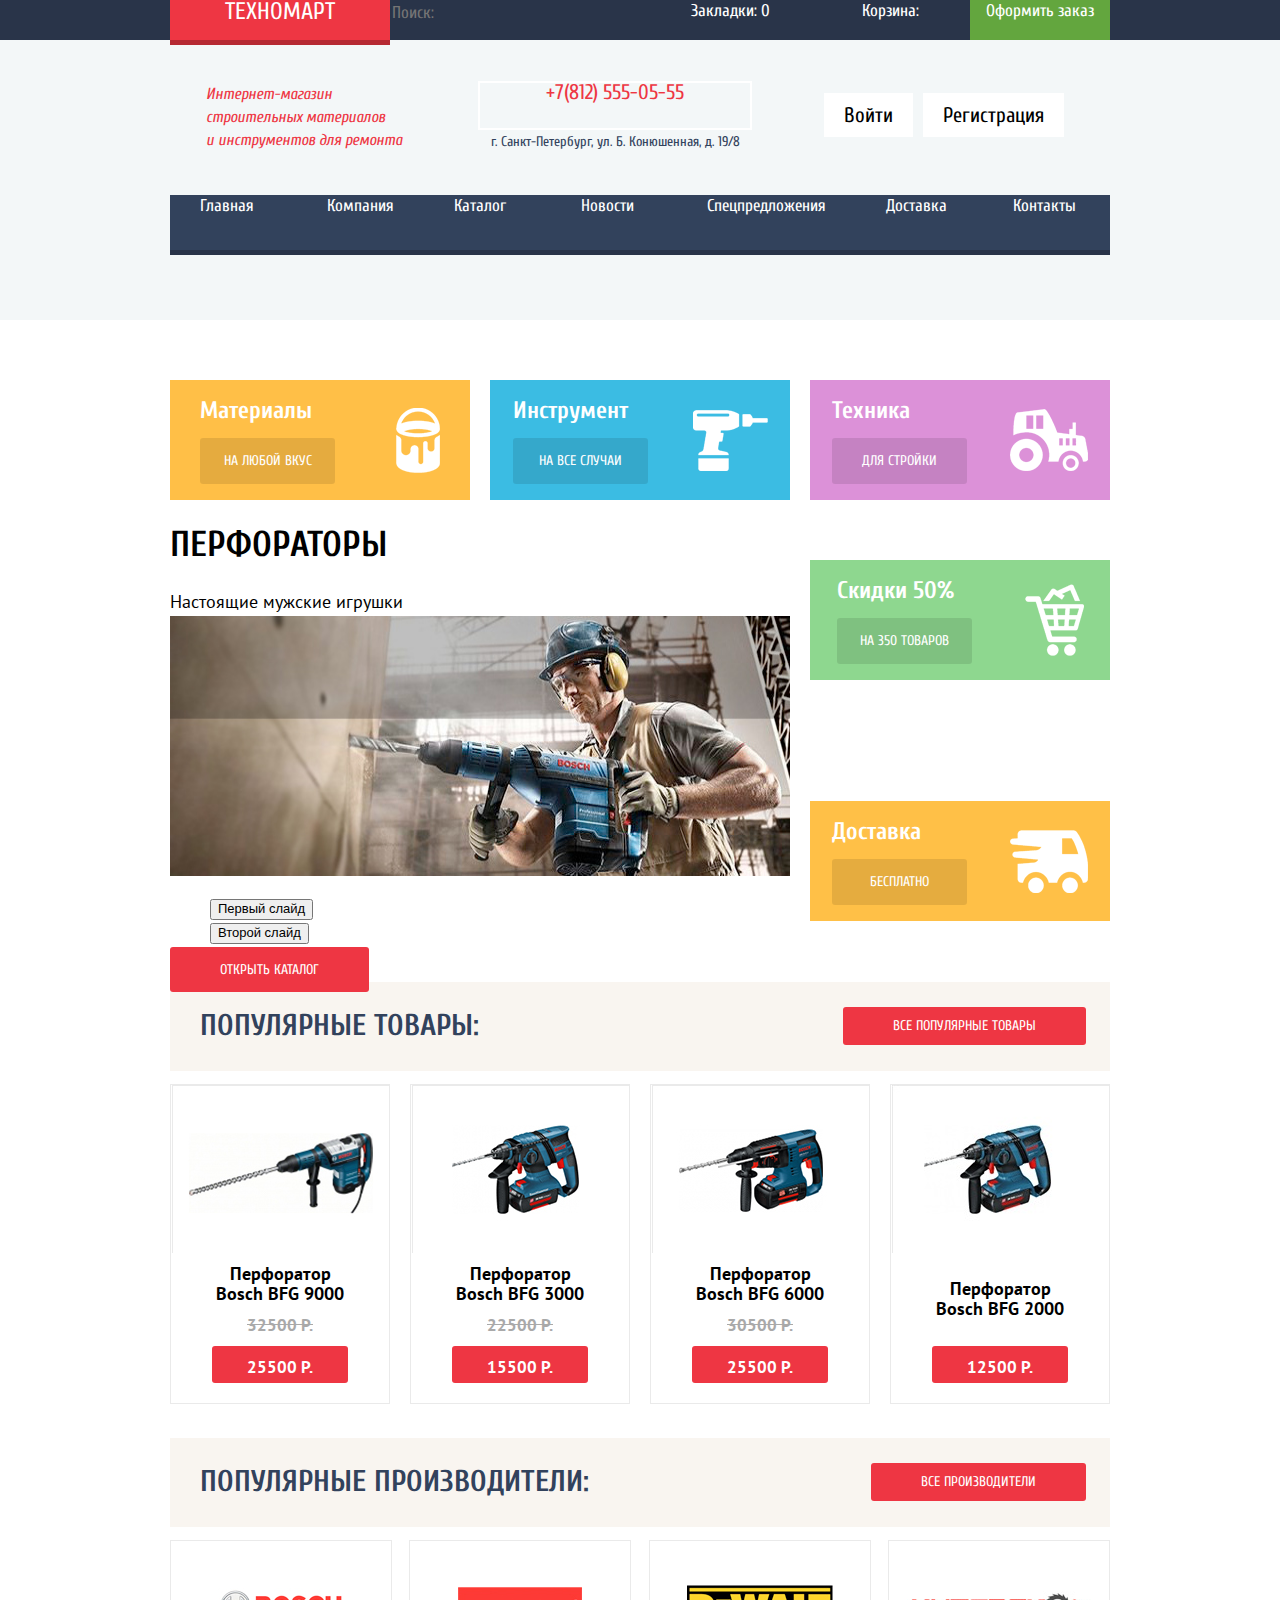
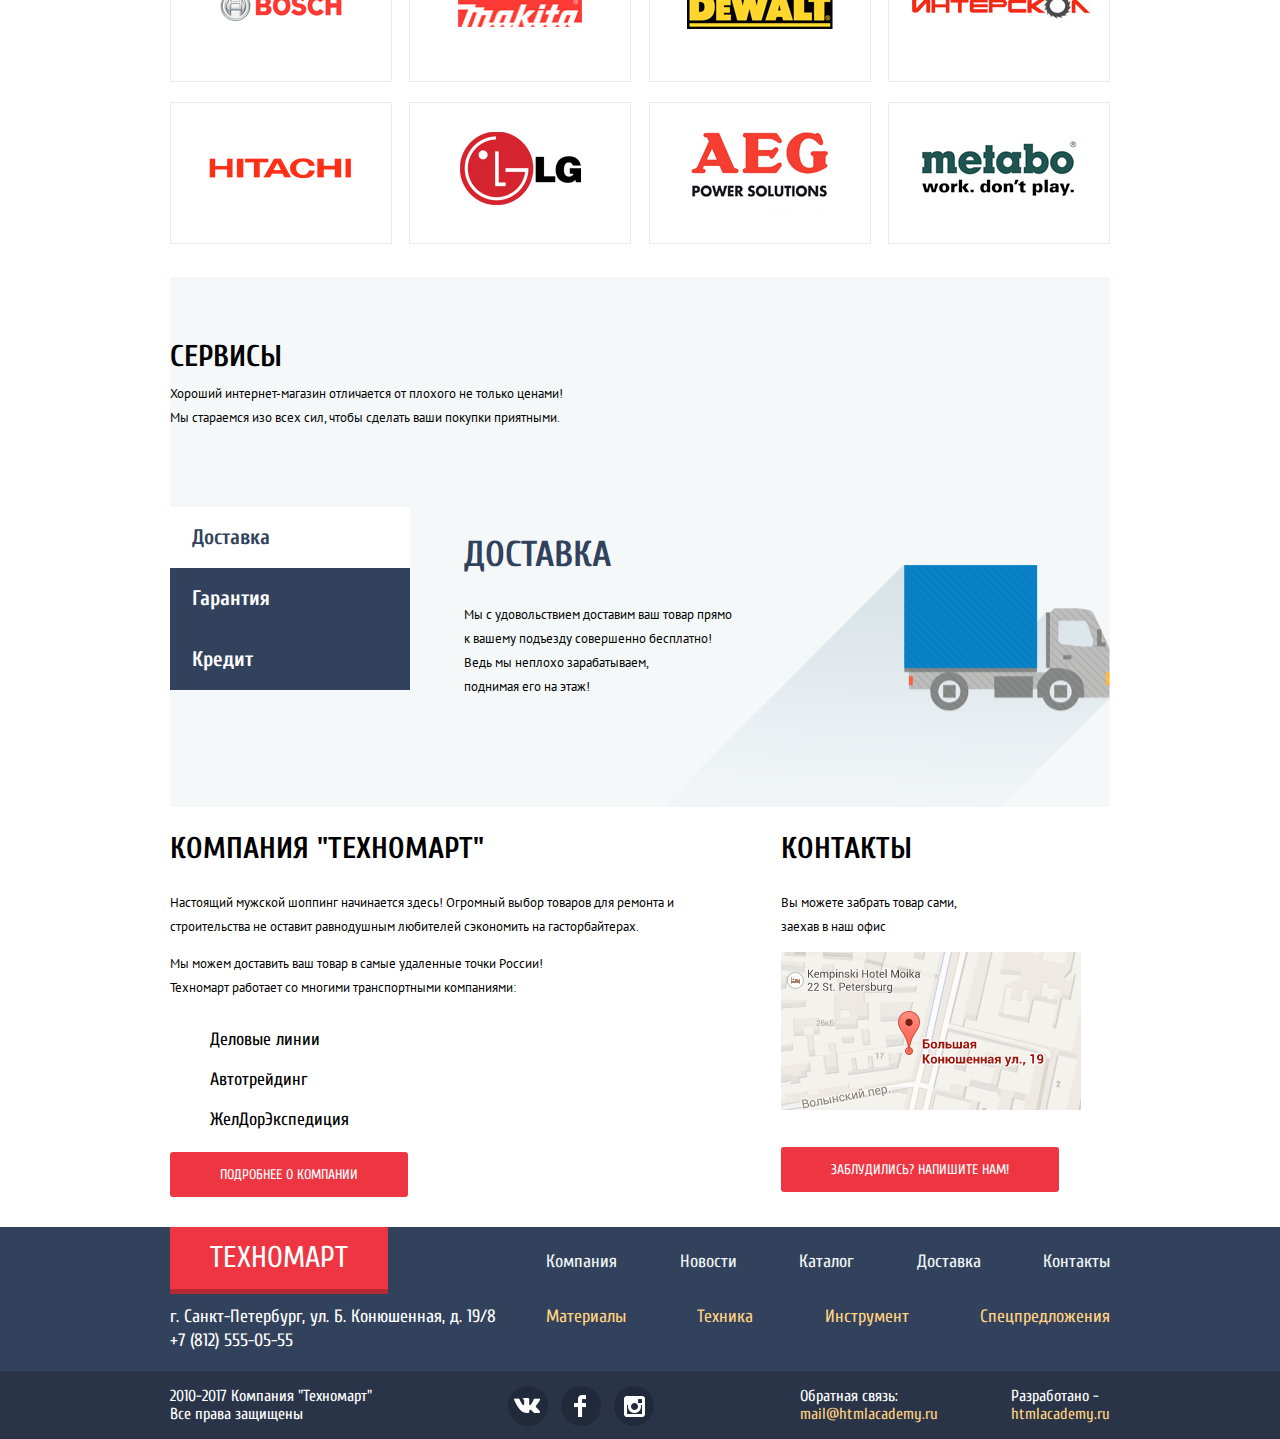
==== index.html @ 7076efe3 "подправил index.html" ====
<!DOCTYPE html>
<html lang="ru">
  <head>
    <meta charset="utf-8">
    <title>HTML Academy: Техномарт</title>
    <link href="css/normalize.css" rel="stylesheet">
    <link href="css/style.css" rel="stylesheet">
    <link href="https://fonts.googleapis.com/css?family=Cuprum:400,400i,700|PT+Sans:400,700&amp;subset=cyrillic" rel="stylesheet">
  </head>
  <body>
    <header class="page-header">
     <div class="header-top-bg">
      <ul class="header-top">
        <li class="logo"><a href="" aria-label="Техномарт">Техномарт</a></li>
        <li class="search"><input type="search" id="search" placeholder="Поиск:" /></li>
        <li class="favorites"><a href="">Закладки: 0</a></li>
        <li class="cart"><a href="">Корзина:</a></li>
        <li ><a href="">Оформить заказ</a></li>
      </ul>
      </div>
      <div class="container-bg">
    <section class="header-middle">
      <p class="site-name">Интернет-магазин <br>строительных материалов <br>и инструментов для ремонта</p>
      <div class="middle-info">
        <span class="phone">+7(812) 555-05-55</span>
        <p class="address">г. Санкт-Петербург, ул. Б. Конюшенная, д. 19/8</p>
      </div>
      <ul class="user-navigation">
        <li><a class="button-account" href="login.html">Войти</a></li>
        <li><a class="button-account" href="reg.html">Регистрация</a></li>
       </ul>
     </section>
     <nav class="main-menu">
       <ul>
         <li><a href="">Главная</a></li>
         <li><a href="">Компания</a></li>
         <li><a href="">Каталог</a></li>
         <li><a href="">Новости</a></li>
         <li><a href="">Спецпредложения</a></li>
         <li><a href="">Доставка</a></li>
         <li><a href="">Контакты</a></li>
       </ul>
     </nav>
     </div>
    </header>
    <main class="container">
			<section class="catalog-list">
      	<ul>
          <li>
            <h2>Материалы</h2>
            <a class="button-catalog" href="..">На любой вкус</a>
            <img src="img/materials-icon.png" width="44" height="65">
          </li>
          <li>
            <h2>Инструмент</h2>
            <a class="button-catalog" href="..">На все случаи</a>
            <img src="img/tool-icon.png" width="75" height="61">
          </li>
          <li>
            <h2>Техника</h2>
            <a class="button-catalog" href="..">Для стройки</a>
            <img src="img/technics-icon.png" width="78" height="62">
          </li>
      	</ul>
      	<article class="gallery">
                <h2>Перфораторы</h2>
                <span>Настоящие мужские игрушки</span>
                <figure class="gallery-content">
                    <img src="img/slider-1.jpg" width="620" height="260">
                </figure>
                <ul class="slides-switches">
                    <li class="slide-radio">
                        <button class="slide-btn">Первый слайд</button>
                    </li>
                    <li class="slide-radio">
                        <button class="slide-btn">Второй слайд</button>
                    </li>
                </ul>
                <a class="button" href="catalog.html">Открыть каталог</a>
        	</article>
        	<ul class="features-list">
            <li>
              <h2>Скидки 50%</h2>
              <a class="button-catalog" href="..">на 350 товаров</a>
              <img src="img/discounts-icon.png" width="59" height="72">
            </li>
            <li>
              <h2>Доставка</h2>
              <a class="button-catalog" href="..">Бесплатно</a>
              <img src="img/delivery-icon.png" width="78" height="63">
            </li>
      	</ul>
 			</section>
      <section class="popular-items">
        <h2>Популярные товары:</h2>
        <a class="button" href="fa.html">Все популярные товары</a>
      </section>
      <section class="popular-list">
        <ul>
          <li class="preview-item">
            <img src="img/catalog/bosch-bfg-9000.jpg" width="217" height="168">
            <h3>Перфоратор Bosch BFG 9000</h3>
            <p>32500 P.</p>
            <span>25500 P.</span>
          </li>
          <li class="preview-item">
            <img src="img/catalog/bosch-bfg-3000.jpg">
            <h3>Перфоратор Bosch BFG 3000</h3>
            <p>22500 P.</p>
            <span>15500 P.</span>
          </li>
          <li class="preview-item">
            <img src="img/catalog/bosch-bfg-6000.jpg">
            <h3>Перфоратор Bosch BFG 6000</h3>
            <p>30500 P.</p>
            <span>25500 P.</span>
          </li>
          <li class="preview-item new">
            <img src="img/catalog/bosch-bfg-2000.jpg">
            <h3>Перфоратор Bosch BFG 2000</h3>
            <span>12500 P.</span>
          </li>
        </ul>
      </section>
      <section class="popular-brands">
        <h2>Популярные производители:</h2>
        <a class="button" href=".html">Все производители</a>
      </section>
      <section class="brands-list">   
        <ul>
          <li class="preview-brands">
            <a href="#" aria-label="Bosch"><img src="img/brands/bosch.jpg" width="126" height="37"></a>
          </li>
          <li class="preview-brands">
            <a href="#" aria-label="Makita"><img src="img/brands/Makita.jpg" width="124" height="40"></a>
          </li>
          <li class="preview-brands">
            <a href="#" aria-label="DeWaLT"><img src="img/brands/DeWALT.jpg" width="146" height="44"></a>
          </li>
          <li class="preview-brands">
            <a href="#" aria-label="Interskol"><img src="img/brands/Interskol.jpg" width="184" height="32"></a>
          </li>
          <li class="preview-brands">
            <a href="#" aria-label="HITACHI"><img src="img/brands/Hitachi.jpg" width="169" height="31"></a>
          </li>
          <li class="preview-brands">
            <a href="#" aria-label="LG"><img src="img/brands/LG.jpg" width="121" height="73"></a>
          </li>
          <li class="preview-brands">
            <a href="#" aria-label="AEG"><img src="img/brands/AEG.jpg" width="151" height="84"></a>
                </li>
          <li class="preview-brands">
            <a href="#" aria-label="Metabo"><img src="img/brands/Metabo.jpg" width="204" height="69"></a>
          </li>
        </ul>
      </section>
      <section class="services">
        <div class="services-info">
          <h2>Сервисы</h2>
          <p>Хороший интернет-магазин отличается от плохого не только ценами! <br> Мы стараемся изо всех сил, чтобы сделать ваши покупки приятными.</p>
        </div>
        <div class="features">
          <ul>
            <li><a href="#">Доставка</a></li>
            <li><a href="#">Гарантия</a></li>
            <li><a href="#">Кредит</a></li>
          </ul>
          <section class="delivery">
            <h3>Доставка</h3>
            <p>Мы с удовольствием доставим ваш товар прямо <br>  к вашему подъезду совершенно бесплатно! <br> Ведь мы неплохо зарабатываем, <br> поднимая его на этаж!</p>
            <im1g src="img/services-1.png">
          </section>
        </div>
      </section>
      <section class="about">
        <div class="about-us">
          <h3>Компания "Техномарт"</h3>
          <p>Настоящий мужской шоппинг начинается здесь! Огромный выбор товаров для ремонта и строительства не оставит равнодушным любителей сэкономить на гасторбайтерах.</p>
          <p>Мы можем доставить ваш товар в самые удаленные точки России! <br> Техномарт работает со многими транспортными компаниями:</p>
          <ul class="delivery-company">
            <li class="delivery-1">Деловые линии</li>
            <li class="delivery-2">Автотрейдинг</li>
            <li class="delivery-3">ЖелДорЭкспедиция</li>
          </ul>
          <a class="button" href=".html">Подробнее о компании</a>
        </div>
        <div class="contacts">
          <h3>Контакты</h3>
          <p>Вы можете забрать товар сами, <br> заехав в наш офис</p>
          <img src="img/map.png" width="300" height="158">
          <a class="button" href=".html">Заблудились? Напишите нам!</a>
         </div>
        </section>
    </main>
    <footer>
        <section class="footer-top">
           <!-- <h2 class="visually-hidden">Футер верх</h2> -->
           <a class="logo" href="index.html">Техномарт</a>
            <ul>
                <li><a href="">Компания</a></li>
                <li><a href="">Новости</a></li>
                <li><a href="">Каталог</a></li>
                <li><a href="">Доставка</a></li>
                <li><a href="">Контакты</a></li>
            </ul>
        </section>
        <section class="footer-middle">
             <!-- <h2 class="visually-hidden">Футер середина</h2> -->
            <p class="footer-contacts">г. Санкт-Петербург, ул. Б. Конюшенная, д. 19/8 <br> +7 (812) 555-05-55</p>
            <ul>
                <li><a href="#">Материалы</a></li>
                <li><a href="#">Техника</a></li>
                <li><a href="#">Инструмент</a></li>
                <li><a href="#">Спецпредложения</a></li>
            </ul>
        </section>
        <section class="footer-bottom">
           <div class="container">
            <!-- <h2 class="visually-hidden">Футер низ</h2> -->
            <p>2010-2017 Компания "Техномарт" <br> Все права защищены</p>
            <div class="share">
                <a class="social social-vk" href="http://www.vk.ru#"></a>
                <a class="social social-fb" href="http://www.facebook.com#"></a>
                <a class="social social-ig" href="http://www.instagram.com#"></a>
            </div>
            <p class="footer-feedback">Обратная связь: <br> <a href="mailto:mail@htmlacademy.ru">mail@htmlacademy.ru</a></p>
            <p class="copyright">Разработано -<br> <a href="http://www.htmlacademy.ru">htmlacademy.ru</a></p>
            </div>
        </section>
    </footer>
  </body>
</html>
---- css/style.css ----
body {
    margin: 0;
    padding: 0;
    font-family: "PT Sans", "Arial", sans-serif;
    font-size: 13px;
    line-height: 24px;
    color: #000;
    background-color: #fff;
}

html,
body {
  min-width: 940px;
  min-height: 1750px;
}

a {
    text-decoration: none;
}

li {
    list-style: none;
}

.page-header {
    background-color: #f3f7f8;
    height: 320px;
    width: 100%;
}

.header-top-bg {
    background-color: #293449;
    height: 40px;
    width: 100%;
}

.header-top {
		width: 940px;
    display: flex;
    margin: 0 auto;
    padding: 0;
    height: 40px;
    background-color: #293449;
    text-align: center;
}

.header-top a {
    font-family: "Cuprum", "Arial", sans-serif;
    font-size: 17px;
    line-height: 18px;
    text-decoration: none;
    color: #fff; 
		align-items: center;
}

.header-top li:first-child {
    width: 220px;
    height: 40px;
    background-color: #ee3643;
    box-shadow: 0 5px 0 0 #b52933;    
}

.header-top li:first-child a {
    font-family: "Cuprum", "Arial", sans-serif;
    font-size: 24px;
    line-height: 24px;
    text-transform: uppercase;
    text-decoration: none;
    color: #fff;
}

.header-top li:nth-child(2) {
    font-family: "Cuprum", "Arial", sans-serif;
    font-size: 17px;
}

input[type=search] {
    width: 260px;
    background-color: #293449;
    border: none;
    font: inherit;
    font-size: 17px;
    color: #000;
}

input[type=search]:hover a {
    background-color: #293449;
    color: :#fff;
}
input[type=search]:focus {
    background-color: #fff;
    font-size: 17px;
}

.header-top li:nth-child(3),
.header-top li:nth-child(4) {
    width: 160px;
    height: 40px;
    
}

.header-top li:last-child {
    width: 140px;
    height: 40px;
    background-color: #63a63e;
}

.header-top li:nth-child(3):hover,
.header-top li:nth-child(4):hover {
    background-color: #212a3a;
}

.header-top li:first-child:hover {
    background-color: #ca2c37;
    border-bottom: 5px solid #9a212a;
}

.header-top li:last-child:hover {
    background-color: #5fbb2d;
}

.header-top li:first-child:active {
    background-color: #ba2732;
    border-bottom: 5px solid #8e1e26;
}

.header-top li:nth-child(3):active a,
.header-top li:nth-child(4):active a {
    background-color: #293449;
    opacity: 0.6;
}

.header-top li:last-child:active {
    background-color: #518534;
    opacity: 0.51;
}

.container-bg {
		width: 940px;
		margin: 0 auto;	
		display: flex;
    flex-direction: column;
    align-content: space-around;
}

.header-middle {
    width: 940px;
    display: flex;
    align-items: center;   
    justify-content: space-around;
    padding: 27px 0;
}

.header-middle ul {
    display: flex;  
}

.header-middle li {
    padding-right: 10px;
}

.site-name {
    width: 200px;
    font-family: "Cuprum", "Arial", sans-serif;
    font-style: italic;
    font-size: 16px;
    line-height: 23px;
    padding-left: 0px;
    color: #ee3643;
}

.middle-info {
    display: flex;
    flex-direction: column;
    align-items: center;
}

.middle-info .phone {
    width: 270px;
    height: 45px;
    font-family: "Cuprum", "Arial", sans-serif;
    font-size: 21px;
    line-height: 18px;
    text-align: center;
    margin: 0;
    color: #ee3643;
    border: 2px solid #fff;
}

.middle-info .address {
    margin: 0;
    font-family: "Cuprum", "Arial", sans-serif;
    font-size: 14px;
    line-height: 24px;
    color: #32425c;
}

.user-navigation {
    margin: 0;
    padding: 0;
}

.button-account {
    font-family: "Cuprum", "Arial", sans-serif;
    font-size: 21px;
    line-height: 18px;
    text-decoration: none;
    color: #000;
    background-color: #fff;
    padding: 10px 20px;
}

.main-menu {
    width: 940px;
    margin-bottom: 60x;
}

.main-menu ul {
    display: flex;
    justify-content: space-between;
    margin: 0;
    background-color: #32425c;
    box-shadow: 0 5px 0 0 #293449;  
    padding: 0;
}

.main-menu li {
    width: 100%;
    height: 55px;
}

.main-menu li:hover {
    background-color: #293449;
}

.main-menu a {
    font-family: "Cuprum", "Arial", sans-serif;
    font-size: 17px;
    line-height: 17px;
    text-decoration: none;
    color: #fff;
    padding: 0px 30px;
    
}

.button {
    width: auto;
    height: 38px;
    padding: 14px 50px;
    font-family: "Cuprum", "Arial", sans-serif;
    font-size: 14px;
    line-height: 10px;
    text-decoration: none;
    text-transform: uppercase;
    border-radius: 3px;
    color: #fff;
    background-color: #ee3643;
    box-sizing: border-box;
}

.button:hover {
	background-color: #ca2c37;
}

.button:active {
	background-color: #ba2732;
}

.container {
    width: 940px;
    margin: 0 auto;
    padding: 0 10px;
}

.catalog-list {
    display: flex;
    flex-direction: row;
    justify-content: space-between;
    flex-wrap: wrap;
		margin-top: 60px;
}

.catalog-list ul:first-child {
    display: flex;
    flex-direction: row;
    justify-content: space-between;
    width: 100%;
		margin: 0;
		padding: 0;        
}

.catalog-list ul:first-child li  {
    display: flex;
		flex-direction: column;
		justify-content: space-around;
		align-content: space-around;
		align-items: flex-start;
		flex-wrap: wrap;
		width: 300px;
    height: 120px;
		padding: 10px 0;
		box-sizing: border-box;
}

.catalog-list ul:first-child li h2 {
    font-family: "Cuprum", "Arial", sans-serif;
    font-weight: bold;
    font-size: 24px;
    line-height: 30px;
    color: #fff;
		padding: 0;
		margin: 0;
		
}

.button-catalog {
		display: inline-block;
    width: 135px;
    padding: 14px 0;
    text-align: center;
		font-family: "Cuprum", "Arial", sans-serif;
    font-size: 14px;
    line-height: 18px;
    text-decoration: none;
    text-transform: uppercase;
    color: #fff;
    border-radius: 3px;
    background: rgba(0, 0, 0, 0.1);
		box-sizing: border-box; 
}

.catalog-list ul:first-child li:first-child  {
    background-color: #ffbf47;
}

.catalog-list ul:first-child li:nth-child(2)  {
    background-color: #3bbce3;
}
.catalog-list ul:first-child li:last-child  {
    background-color: #dc91d8;
}

.features-list {
    display: flex;
    flex-direction: column;
    justify-content: space-around;
    width: 300px;
		margin: 0;
		padding: 0;
}

.features-list li {
    display: flex;
		flex-direction: column;
		justify-content: space-around;
		align-content: space-around;
		flex-wrap: wrap;
		width: 300px;
    height: 120px;
		padding: 10px 0;
		box-sizing: border-box;
}

.features-list li h2 {
    font-family: "Cuprum", "Arial", sans-serif;
    font-weight: bold;
    font-size: 24px;
    line-height: 30px;
    color: #fff;
		padding: 0;
		margin: 0;
}

.features-list li:first-child  {
    background-color: #8ed78f;
}

.features-list li:last-child  {
    background-color: #ffc047;
}

.gallery h2 {
    font-family: "Cuprum", "Arial", sans-serif;
    font-size: 36px;
    line-height: 30px;
    font-weight: bold;
    text-transform: uppercase;
}

.gallery span {
    font-family: "PT Sans", "Arial", sans-serif;
    font-size: 18px;
    line-height: 24px;
}

.gallery-content {
		padding: 0;
		margin: 0;
}

.popular-items {
    display: flex;
    align-items: center;
    justify-content: space-between;
    box-sizing: border-box;
    width: 100%;
    height: 89px;
    padding: 0 24px 0 30px;
    background-color: #f9f5f0;
}
.popular-items h2 {
    font-family: "Cuprum", "Arial", sans-serif;
    font-size: 30px;
    1line-height: 30px;
    text-transform: uppercase;
    color: #32425c;
}

.popular-list ul {
    display: flex;
    justify-content: space-between;
    padding: 0;
}

.preview-item {
    display: flex;
    flex-direction: column;
    justify-content: space-between;
    align-items: center;
    width: 218px;
    height: 318px;
    background-color: #fff;
    border: 1px solid #eaeaea;
    margin-bottom: 21px;
}

.preview-item h3 {
    width: 70%;
    font-family: "PT Sans", "Arial", sans-serif;
    font-size: 18px;
    font-weight: bold;
    line-height: 20px;
    text-align: center;
    word-wrap: break-word;
    margin: 0;
}

.preview-item p {
    font-family: "PT Sans", "Arial", sans-serif;
    font-weight: bold;
    font-size: 17px;
    line-height: 18px;
    color: #a9a9a9;
    text-decoration: line-through;
    margin: 0;
}

.preview-item span {
    width: 140x;
    height: 37px;
    background-color: #ee3643;
    border-radius: 3px;
    box-sizing: border-box;
    padding: 12px 35px;
    font-family: "PT Sans", "Arial", sans-serif;
    font-weight: bold;
    font-size: 17px;
    line-height: 18px;
    color: #fff;
    margin-bottom: 20px;
}

.popular-brands {
    display: flex;
    align-items: center;
    justify-content: space-between;
    box-sizing: border-box;
    width: 100%;
    height: 89px;
    padding: 0 24px 0 30px;
    background-color: #f9f5f0;
}

.popular-brands h2 {
    font-family: "Cuprum", "Arial", sans-serif;
    font-size: 30px;
    line-height: 30px;
    text-transform: uppercase;
    color: #32425c;
}

.brands-list ul {
    display: flex;
    flex-wrap: wrap;
    justify-content: space-between;
		align-content: center;
    padding: 0;
}

.preview-brands {
    width: 220px;
    height: 140px;
    display: flex;
		justify-content: center;
		align-items: center;
		background-color: #fff;
    border: 1px solid #eaeaea;
		vertical-align: middle;
		margin-bottom:20px;
}

.preview-brands img {
    max-width: 100%;
    height: auto;
    border: none;
}

.services {
		display: block;
		height: auto;
    background-color: #f4f8f9;
		
}

.services-info {
		box-sizing: border-box;
		margin-bottom: 77px;
		padding-top: 68px;
		
}

.services h2 {
    font-family: "Cuprum", "Arial", sans-serif;
    font-size: 30px;
    line-height: 24px;
    text-transform: uppercase;
    color: #000;
		margin: 0;
		
}

.features {
    display: flex;
		
}

.features ul {
		width: 300px;
		padding: 0;
		margin: 0;
		display: block;
}

.features li {
		position: relative;
		vertical-align: middle;
		height: 61px;
		width: 240px;
		background-color: #32425c;
		padding-left: 22px;
		box-sizing: border-box;
}

.features a {
		position: absolute;
		top: 25%;		
}


.features li:first-child {
		background-color: #fff;
}

.features li:first-child a {	
		color: #32425c;
}

.features li:hover {
		background-color: #293449;
}

.features li:first-child:hover a {
		color: #fff;
}

.features li a {
		font-family: "Cuprum", "Arial", sans-serif;
    font-size: 21px;
		font-weight: bold;
		line-height: 30px;
		color: #fff;
}

.features li a {
		color: #fff;
}

.delivery {
		display: block;
		width: 70%;
		height: 300px;
		background-image: url(../img/services-1.png);
    background-position: 100% 150%;
    background-repeat: no-repeat;
}

.delivery h3 {
    font-family: "Cuprum", "Arial", sans-serif;
    font-size: 36px;
    line-height: 24px;
    text-transform: uppercase;
    color: #32425c;
}


.about {
    display: flex;
		justify-content: center;
		align-content: flex-start; 
		height: auto;
}

.about-us {
		width: 65%;
		height: 100%;
}

.about-us p {
		width: 90%;
}

.about h3 {
    font-family: "Cuprum", "Arial", sans-serif;
    font-size: 30px;
    line-height: 24px;
    text-transform: uppercase;
    color: #000;
}

.contacts {
		float: right;
		width: 35%;
		height: 420px;
}

.contacts img {
		margin-bottom: 40px;
}

.delivery-company {
		margin-top: 30px;
}

.delivery-company li {
    font-family: "Cuprum", "Arial", sans-serif;
    font-size: 18px;
    line-height: 20px;
    color: #000;
		padding-bottom: 20px; 
}

footer {
		background-color: #32425c;
}

.footer-top {
		width: 940px;
		margin: 0 auto;
		height: 60px;
		display: flex;
		justify-content: space-between;
		align-items: baseline;
		background-color: #32425c;
}

.footer-top .logo {
    padding: 16px 40px;
    font-family: "Cuprum", "Arial", sans-serif;
    font-size: 30px;
    line-height: 30px;
    text-transform: uppercase;
    text-decoration: none;
    color: #fff;
    background-color: #ee3643;
		box-shadow: 0 5px 0 0 #b52933; 
}

.footer-top > a:hover{
		background-color: #ca2c37;
}

.footer-top ul {
    display: flex;
		justify-content: space-between;
		width: 60%;
}

.footer-top a {
    font-family: "Cuprum", "Arial", sans-serif;
    font-size: 18px;
    line-height: normal;
    color: #f1f5f7;
}

.footer-top li:hover a {
    color: #f1f5f7;
    border-bottom: 1px solid #f1f5f7;
}

.footer-top li:active a {
    color: #f1f5f7;
    opacity: 0.5;
    border-bottom: none;
}

.footer-middle {
		width: 940px;
    display: flex;
		align-content: ;
		align-items: baseline;
		justify-content: space-between;
		margin: 0 auto;
    background-color: #32425c;
}

.footer-middle p {
    font-family: "Cuprum", "Arial", sans-serif;
    font-size: 18px;
    line-height: 24px;
    color: #fff;
}

.footer-middle ul {
    display: flex;
		justify-content: space-between;
		width: 60%;
}

.footer-middle a {
    font-family: "Cuprum", "Arial", sans-serif;
    font-size: 18px;
    line-height: 24px;
    color: #ffd180;
}

.footer-middle li:hover a {
    border-bottom: 1px solid #ffd180;
}

.footer-middle li:active a {
    opacity: 0.5;
    border-bottom: none;
}

.footer-bottom {
    background-color: #293449;
}

.footer-bottom .container {
		margin: 0 auto;	
		display: flex;
		justify-content: space-between;
}

.footer-bottom p {
    font-family: "Cuprum", "Arial", sans-serif;
    font-size: 16px;
    line-height: normal;
    color: #fff;
}

.footer-bottom .share {
   	width: 30%;
		text-align: center;
}

.social {
    display: inline-block;
    width: 40px;
    height: 40px;
    margin-right: 10px;
		background: #212a3a url("../img/social-icon.png") no-repeat; 
    vertical-align: middle;
		border-radius: 50px;
		margin-top: 15px;
}

.social-vk {
	background-position: 6px 50%;
}

.social-fb {
		background-position: -39px 50%;
}

.social-ig{
		background-position: -82px 10px;    
}

.share .social a:hover {
		color: #ee3643;
}

.footer-bottom a {
    font-family: "Cuprum", "Arial", sans-serif;
    font-size: 16px;
    line-height: 18px;
    color: #ffd180;
}

.footer-bottom .footer-feedback a:hover,
.footer-bottom .copyright a:hover{
    border-bottom: 1px solid #ffd180;
}

.footer-bottom .footer-feedback a:active,
.footer-bottom .copyright a:active {
    color: #ee3643;
    border-bottom: none;
}

/* КАТАЛОГ */

.account .username {
    font-family: "Cuprum", "Arial", sans-serif;
    font-size: 21px;
    line-height: 18px;
    color: #000;
    background-color: #fff;
    padding: 10px 20px;
    width: 240px;
}

.account li>a {
    font-family: "Cuprum", "Arial", sans-serif;
    font-size: 16px;
    line-height: 18px;
    text-decoration: underline;
    color: #32425c;  
}

.breadcrumbs a {
    color: #000;
    line-height: 18px; 
    text-transform: uppercase;
}

.catalog-name {
    background-color: #f2f6f8;
}

.catalog-name h2 {
    font-family: "Cuprum", "Arial", sans-serif;
    font-size: 30px;
    line-height: 30px;
    text-transform: uppercase;
    color: #32425c;
}

.filters p {
    text-transform: uppercase;
    background-color: #f7f3ec;
}

fieldset {
		width: 220px;
		padding: 0;
		border: none;
		margin-bottom: 20px;
}

fieldset ul {
		margin: 0;
		padding: 0;		
}

fieldset label {
		font-size: 15px;
		line-height: 20px;
		text-transform: uppercase;    
}

.filter legend {
		font-family: "PT Sans", "Arial", sans-serif;
    font-weight: bold;
    font-size: 18px;
    line-height: 30px;
		text-transform: uppercase;
    color: #000;
}

.filter .price {
		height: 80px;
		background-color: #f7f3ec;
}

.filter .btn-apply-filter {
    padding: 14px 37px;
    border: 1px solid #e5e5e5;
    border-radius: 3px;
    background-color: #fff;
    font-size: 13px;
    text-transform: uppercase;
}

.sort-by {
    width: 700px;
    background-color: #f7f3ec;
}

.sort-by span {
    font-size: 13px;
    text-transform: uppercase;
}

.sort-by button {
    border: none;
    background: none;
}

.sort-by button span {
    font-size: 13px;
    color: #acaaa5;
    border-bottom: 1px dotted #ee3643; 
}

.sort-by button:active span {
    color: #ee3643;
    border-bottom: none; 
}

.sort-by button:hover span {
    color: #000;
    border-bottom: 1px solid #ee3643; 
}

.page-number li {
    padding: 13px;
    border: 1px solid #e5e5e5;
    border-radius: 2px;
}

.page-number li:hover {
    border: 1px solid #bdc6ca;
}

.page-number li:active {
    border: 1px solid #ee3643;
}

.page-number li span {
    font-size: 13px;
    text-transform: uppercase;
}

.category-info {
    background-color: #f2f6f8;
}

.category-info h3 {
    font-family: "Cuprum", "Arial", sans-serif;
    font-size: 30px;
    line-height: 24px;
    text-transform: uppercase;
}

.category-info p {
    font-size: 13px;
    line-height: 24px;
}
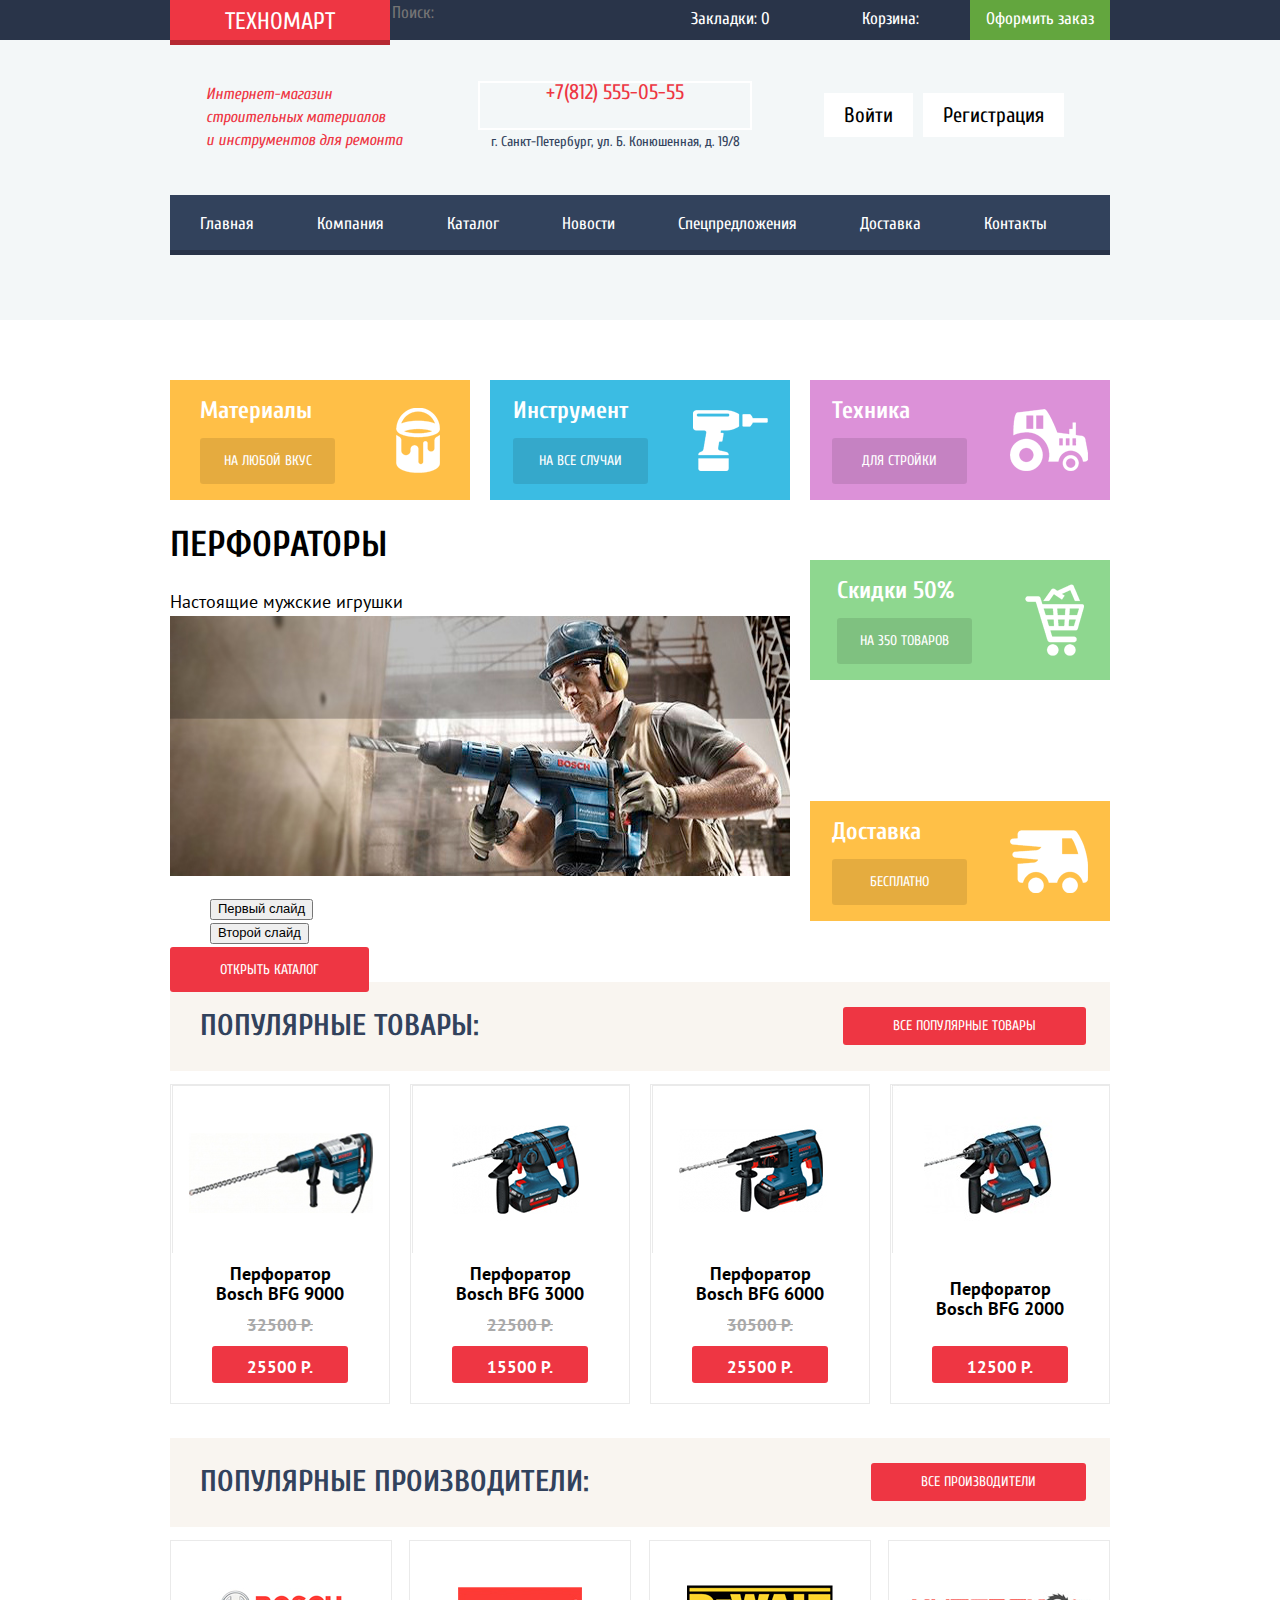
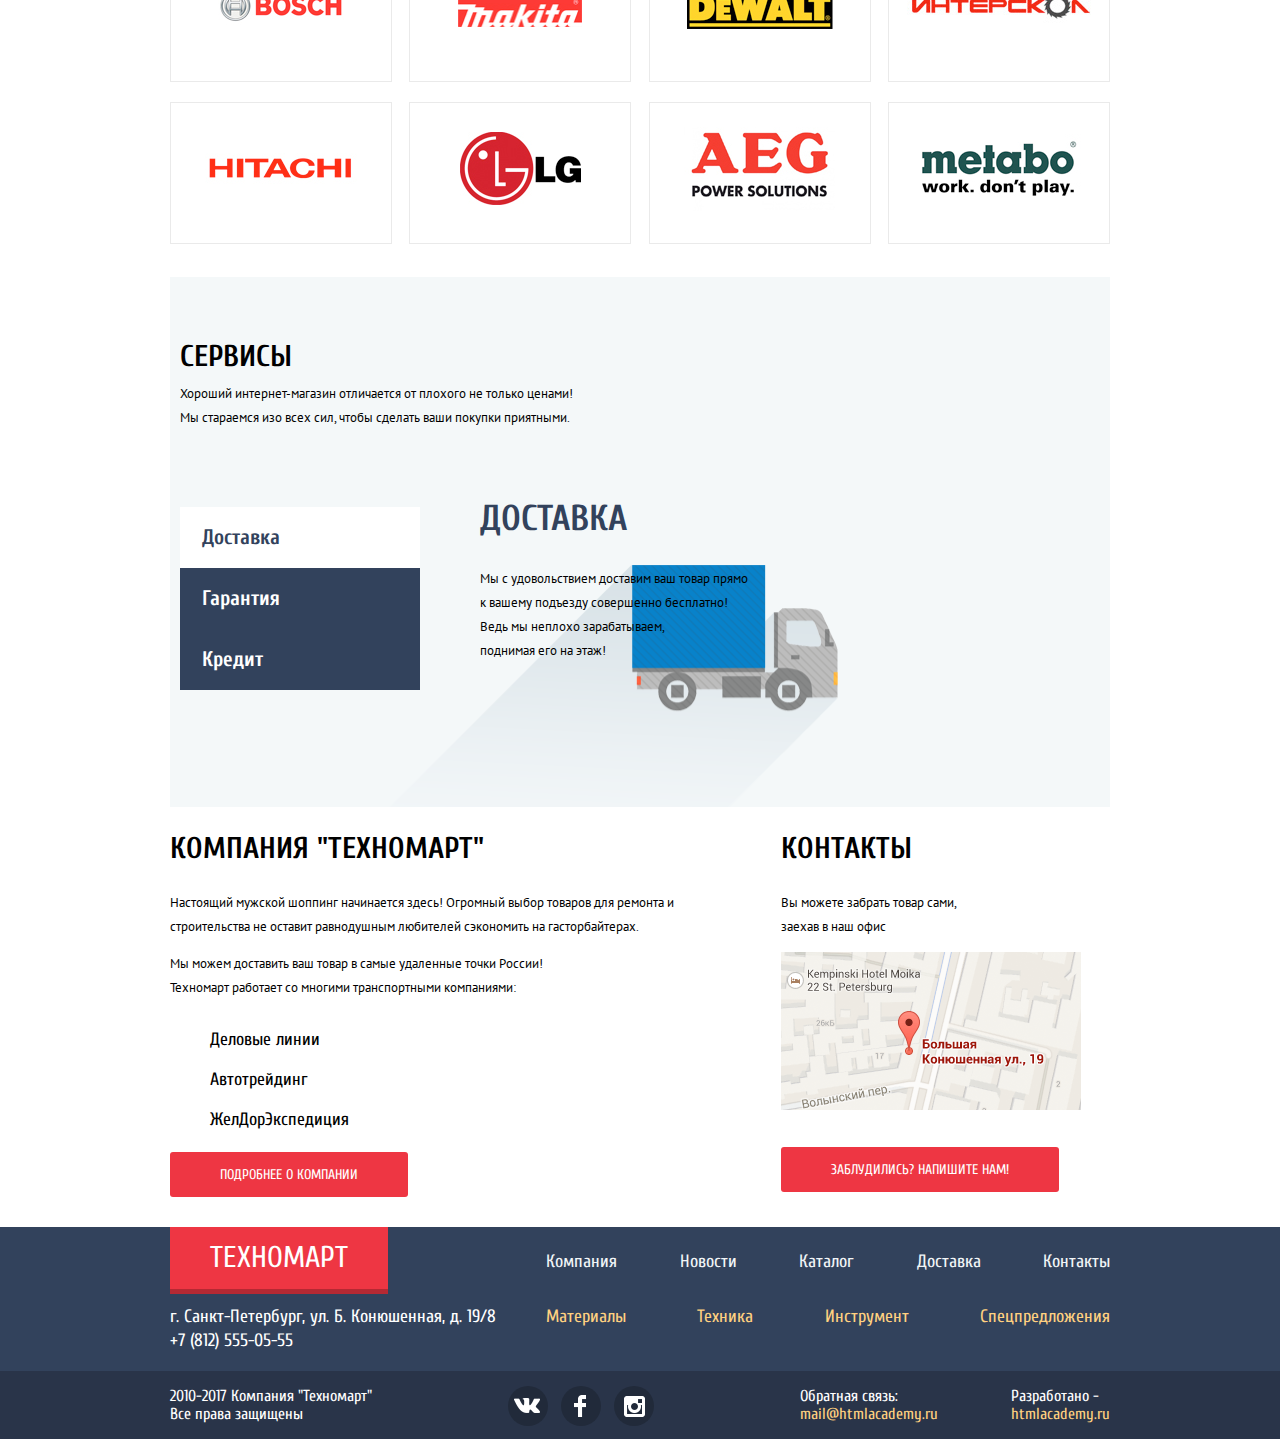
==== commit db7331ba: "Правки index.html" ====
--- a/index.html
+++ b/index.html
@@ -154,7 +154,8 @@
           </li>
         </ul>
       </section>
-      <section class="services">
+      <div class="services">
+       <div class="container">
         <div class="services-info">
           <h2>Сервисы</h2>
           <p>Хороший интернет-магазин отличается от плохого не только ценами! <br> Мы стараемся изо всех сил, чтобы сделать ваши покупки приятными.</p>
@@ -165,13 +166,14 @@
             <li><a href="#">Гарантия</a></li>
             <li><a href="#">Кредит</a></li>
           </ul>
-          <section class="delivery">
+          <div class="delivery">
             <h3>Доставка</h3>
             <p>Мы с удовольствием доставим ваш товар прямо <br>  к вашему подъезду совершенно бесплатно! <br> Ведь мы неплохо зарабатываем, <br> поднимая его на этаж!</p>
             <im1g src="img/services-1.png">
-          </section>
-        </div>
-      </section>
+							</div>
+        </div>
+        </div>
+      </div>
       <section class="about">
         <div class="about-us">
           <h3>Компания "Техномарт"</h3>
--- a/css/style.css
+++ b/css/style.css
@@ -35,7 +35,7 @@
 }
 
 .header-top {
-		width: 940px;
+	width: 940px;
     display: flex;
     margin: 0 auto;
     padding: 0;
@@ -54,6 +54,7 @@
 }
 
 .header-top li:first-child {
+  	display: inline-block;
     width: 220px;
     height: 40px;
     background-color: #ee3643;
@@ -61,12 +62,15 @@
 }
 
 .header-top li:first-child a {
+  	display: block;
+    height: 100%;
     font-family: "Cuprum", "Arial", sans-serif;
     font-size: 24px;
     line-height: 24px;
     text-transform: uppercase;
     text-decoration: none;
     color: #fff;
+  	padding-top: 10px;
 }
 
 .header-top li:nth-child(2) {
@@ -94,17 +98,31 @@
 
 .header-top li:nth-child(3),
 .header-top li:nth-child(4) {
+  	display: inline-block;
     width: 160px;
     height: 40px;
-    
+}
+
+.header-top li:nth-child(3) a,
+.header-top li:nth-child(4) a {
+  	display: block;
+    height: 100%;
+    padding-top: 10px;
 }
 
 .header-top li:last-child {
+    display: inline-block;
     width: 140px;
     height: 40px;
     background-color: #63a63e;
 }
 
+.header-top li:last-child a {
+    display: block;
+    height: 100%;
+    padding-top: 10px;
+}
+
 .header-top li:nth-child(3):hover,
 .header-top li:nth-child(4):hover {
     background-color: #212a3a;
@@ -112,7 +130,7 @@
 
 .header-top li:first-child:hover {
     background-color: #ca2c37;
-    border-bottom: 5px solid #9a212a;
+    box-shadow: 0 5px 0 0 #9a212a;
 }
 
 .header-top li:last-child:hover {
@@ -121,7 +139,7 @@
 
 .header-top li:first-child:active {
     background-color: #ba2732;
-    border-bottom: 5px solid #8e1e26;
+    box-shadow: 0 5px 0 0 #8e1e26;
 }
 
 .header-top li:nth-child(3):active a,
@@ -136,12 +154,12 @@
 }
 
 .container-bg {
-		width: 940px;
-		margin: 0 auto;	
-		display: flex;
+	width: 940px;
+	margin: 0 auto;	
+	display: flex;
     flex-direction: column;
     align-content: space-around;
-}
+}    
 
 .header-middle {
     width: 940px;
@@ -211,36 +229,37 @@
 }
 
 .main-menu {
-    width: 940px;
+  	width: 100%;
     margin-bottom: 60x;
 }
 
 .main-menu ul {
-    display: flex;
-    justify-content: space-between;
-    margin: 0;
-    background-color: #32425c;
+  	width: 100%;
+    height: 55px;
+	margin: 0;
+  	padding: 0;  
+  	background-color: #32425c;
     box-shadow: 0 5px 0 0 #293449;  
-    padding: 0;
 }
 
 .main-menu li {
-    width: 100%;
-    height: 55px;
-}
+	display: inline-block;
+ }
 
 .main-menu li:hover {
     background-color: #293449;
 }
 
 .main-menu a {
+  	display: block;
     font-family: "Cuprum", "Arial", sans-serif;
     font-size: 17px;
     line-height: 17px;
     text-decoration: none;
     color: #fff;
-    padding: 0px 30px;
-    
+    padding: 20px 30px;
+    vertical-align: bottom;
+  	
 }
 
 .button {
@@ -516,17 +535,18 @@
 }
 
 .services {
-		display: block;
-		height: auto;
-    background-color: #f4f8f9;
-		
+		background-color: #f4f8f9;
+}
+
+.services .container {
+		width: 980px;
+		margin: 0 auto;
 }
 
 .services-info {
 		box-sizing: border-box;
 		margin-bottom: 77px;
 		padding-top: 68px;
-		
 }
 
 .services h2 {
@@ -536,15 +556,14 @@
     text-transform: uppercase;
     color: #000;
 		margin: 0;
-		
 }
 
 .features {
-    display: flex;
-		
+   	width: 940px;
 }
 
 .features ul {
+		float: left;
 		width: 300px;
 		padding: 0;
 		margin: 0;
@@ -597,6 +616,7 @@
 
 .delivery {
 		display: block;
+		
 		width: 70%;
 		height: 300px;
 		background-image: url(../img/services-1.png);
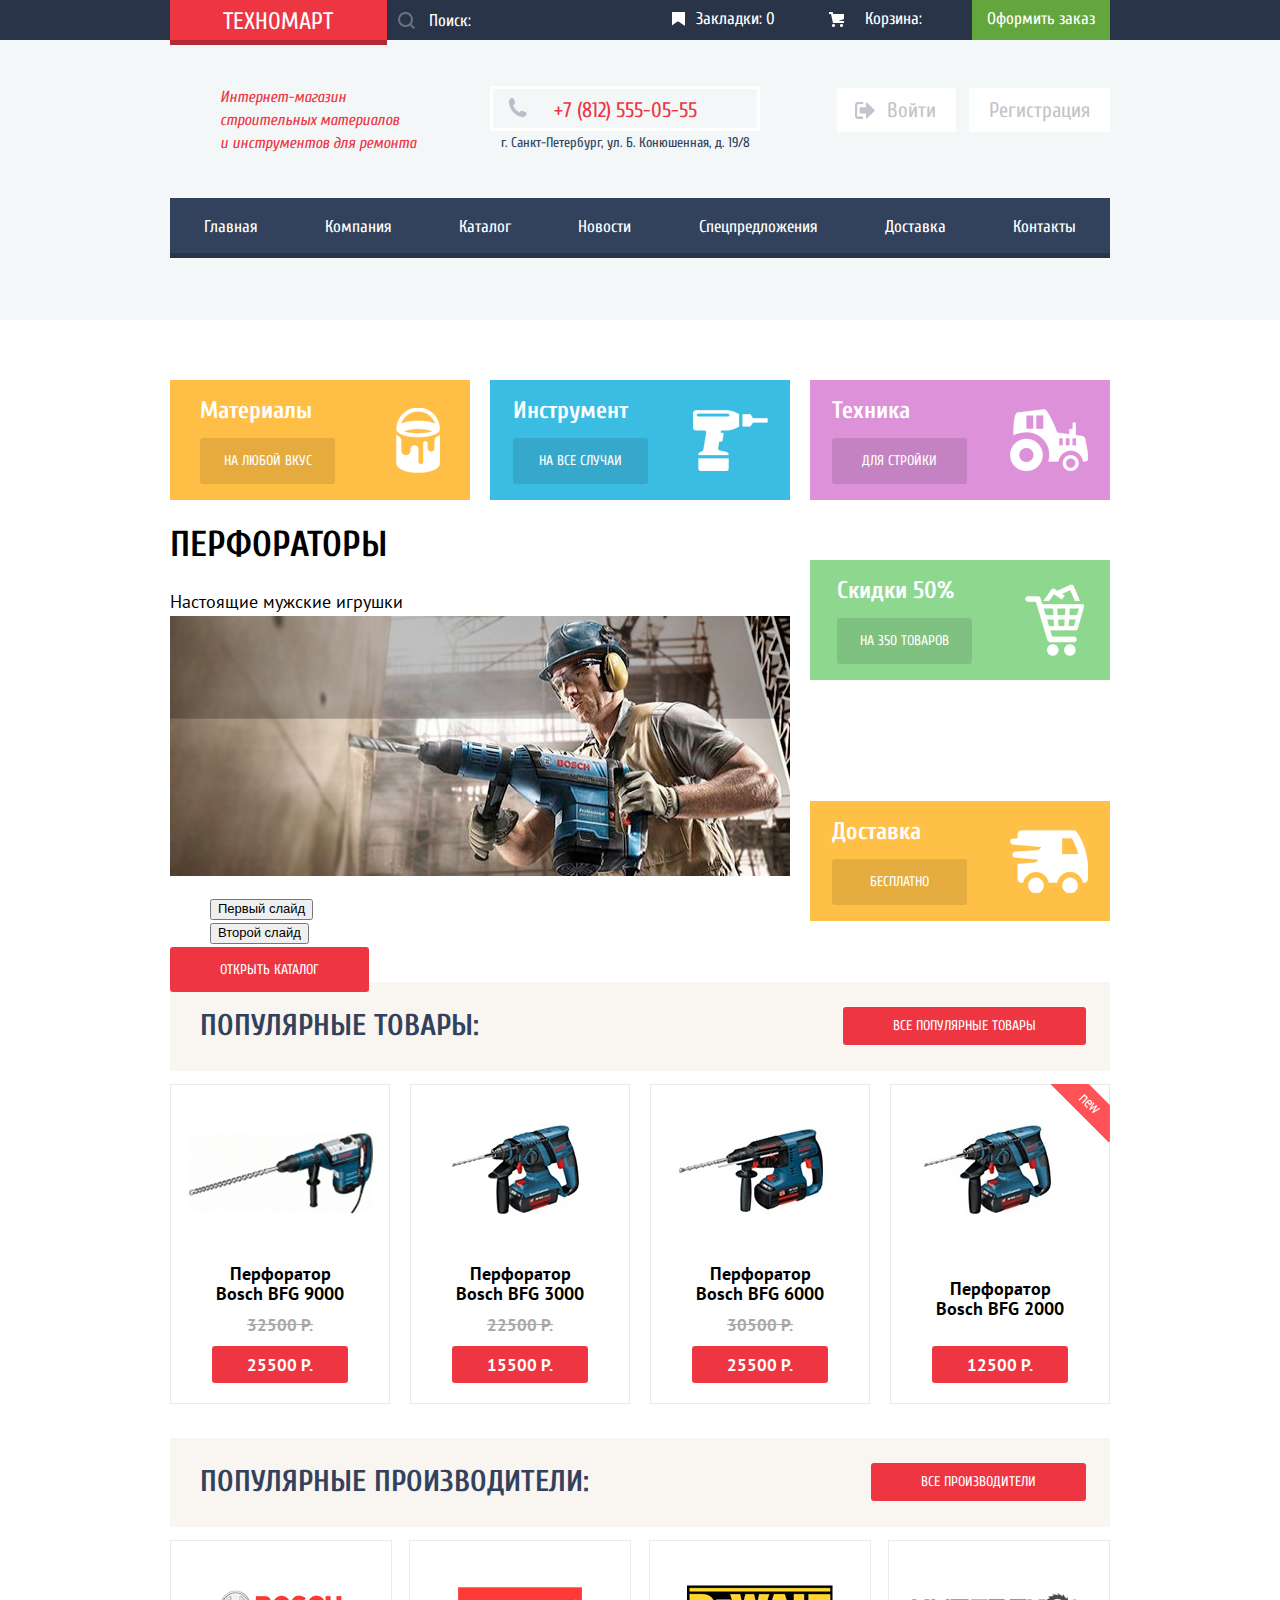
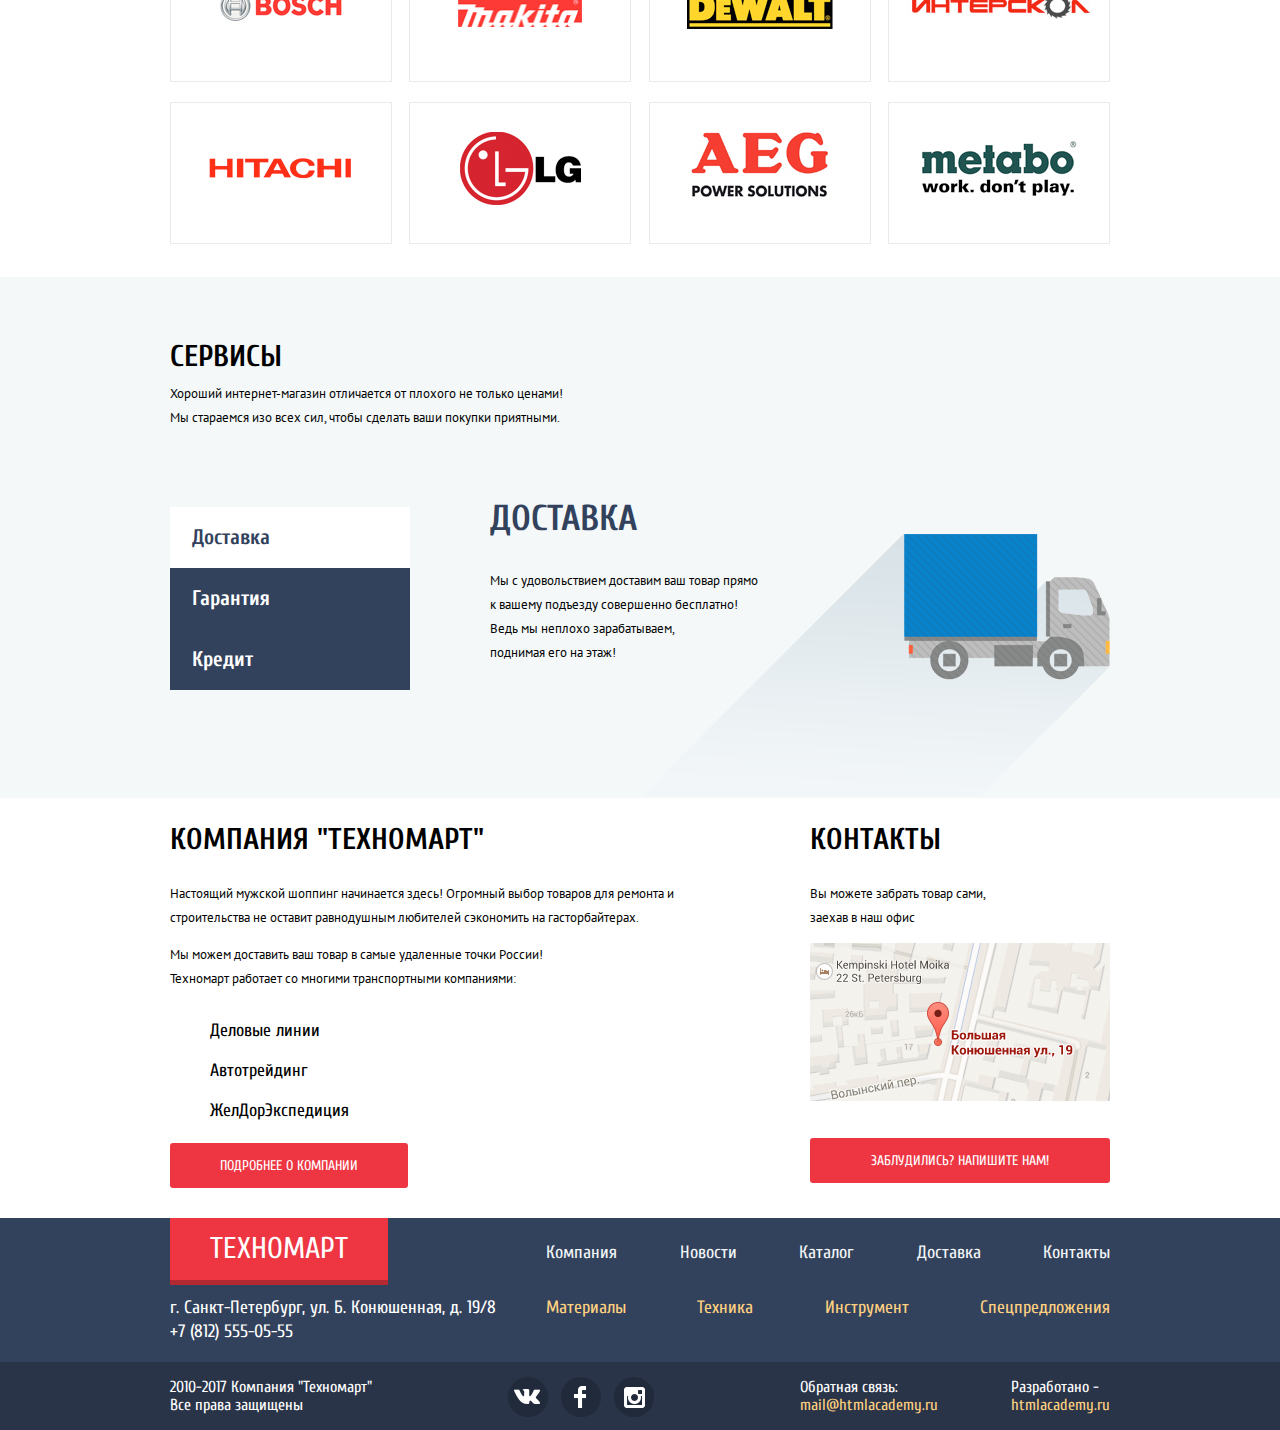
==== commit 4d861ceb: "Финальная проверка #1" ====
--- a/index.html
+++ b/index.html
@@ -12,8 +12,13 @@
      <div class="header-top-bg">
       <ul class="header-top">
         <li class="logo"><a href="" aria-label="Техномарт">Техномарт</a></li>
-        <li class="search"><input type="search" id="search" placeholder="Поиск:" /></li>
-        <li class="favorites"><a href="">Закладки: 0</a></li>
+        <li class="search">
+          <form class="search-form">
+            <input type="search" id="search" placeholder="Поиск:" />
+            <button type="submit" class="icon-search"></button>
+          </form>
+          </li>
+        <li><a href="">Закладки: 0</a></li>
         <li class="cart"><a href="">Корзина:</a></li>
         <li ><a href="">Оформить заказ</a></li>
       </ul>
@@ -22,13 +27,13 @@
     <section class="header-middle">
       <p class="site-name">Интернет-магазин <br>строительных материалов <br>и инструментов для ремонта</p>
       <div class="middle-info">
-        <span class="phone">+7(812) 555-05-55</span>
+        <span class="phone">+7 (812) 555-05-55</span>
         <p class="address">г. Санкт-Петербург, ул. Б. Конюшенная, д. 19/8</p>
       </div>
-      <ul class="user-navigation">
-        <li><a class="button-account" href="login.html">Войти</a></li>
-        <li><a class="button-account" href="reg.html">Регистрация</a></li>
-       </ul>
+      <div class="user-navigation">
+        <a class="btn-account login" href="login.html">Войти</a>
+        <a class="btn-account" href="reg.html">Регистрация</a>
+       </div>
      </section>
      <nav class="main-menu">
        <ul>
@@ -78,7 +83,7 @@
                 </ul>
                 <a class="button" href="catalog.html">Открыть каталог</a>
         	</article>
-        	<ul class="features-list">
+        <ul class="features-list">
             <li>
               <h2>Скидки 50%</h2>
               <a class="button-catalog" href="..">на 350 товаров</a>
@@ -97,28 +102,53 @@
       </section>
       <section class="popular-list">
         <ul>
-          <li class="preview-item">
-            <img src="img/catalog/bosch-bfg-9000.jpg" width="217" height="168">
-            <h3>Перфоратор Bosch BFG 9000</h3>
-            <p>32500 P.</p>
-            <span>25500 P.</span>
-          </li>
-          <li class="preview-item">
-            <img src="img/catalog/bosch-bfg-3000.jpg">
-            <h3>Перфоратор Bosch BFG 3000</h3>
-            <p>22500 P.</p>
-            <span>15500 P.</span>
-          </li>
-          <li class="preview-item">
-            <img src="img/catalog/bosch-bfg-6000.jpg">
-            <h3>Перфоратор Bosch BFG 6000</h3>
-            <p>30500 P.</p>
-            <span>25500 P.</span>
-          </li>
-          <li class="preview-item new">
-            <img src="img/catalog/bosch-bfg-2000.jpg">
-            <h3>Перфоратор Bosch BFG 2000</h3>
-            <span>12500 P.</span>
+          <li>
+            <div class="preview-item">
+              <div class="item-action">
+                <button href="" class="buy">Купить</button>
+                <button href="" class="favorites">В закладки</button>
+              </div>
+              <img src="img/catalog/bosch-bfg-9000.jpg" width="217" height="168">
+              <h3>Перфоратор Bosch BFG 9000</h3>
+              <p>32500 P.</p>
+              <span>25500 P.</span>
+            </div>
+          </li>
+          <li>
+            <div class="preview-item">
+              <div class="item-action">
+                <button href="" class="buy">Купить</button>
+                <button href="" class="favorites">В закладки</button>
+              </div>
+              <img src="img/catalog/bosch-bfg-3000.jpg">
+              <h3>Перфоратор Bosch BFG 3000</h3>
+              <p>22500 P.</p>
+              <span>15500 P.</span>
+            </div>
+          </li>
+          <li>
+            <div class="preview-item">
+              <div class="item-action">
+                <button href="" class="buy">Купить</button>
+                <button href="" class="favorites">В закладки</button>
+              </div>
+              <img src="img/catalog/bosch-bfg-6000.jpg">
+              <h3>Перфоратор Bosch BFG 6000</h3>
+              <p>30500 P.</p>
+              <span>25500 P.</span>
+            </div>
+          </li>
+          <li>
+            <div class="preview-item">
+              <span class="new-flag"></span>
+              <div class="item-action">
+                <button href="" class="buy">Купить</button>
+                <button href="" class="favorites">В закладки</button>
+              </div>
+              <img src="img/catalog/bosch-bfg-2000.jpg">
+              <h3>Перфоратор Bosch BFG 2000</h3>
+              <span>12500 P.</span>
+            </div>
           </li>
         </ul>
       </section>
@@ -155,23 +185,22 @@
         </ul>
       </section>
       <div class="services">
-       <div class="container">
-        <div class="services-info">
-          <h2>Сервисы</h2>
-          <p>Хороший интернет-магазин отличается от плохого не только ценами! <br> Мы стараемся изо всех сил, чтобы сделать ваши покупки приятными.</p>
-        </div>
-        <div class="features">
-          <ul>
-            <li><a href="#">Доставка</a></li>
-            <li><a href="#">Гарантия</a></li>
-            <li><a href="#">Кредит</a></li>
+        <div class="container">
+          <div class="services-info">
+            <h2>Сервисы</h2>
+            <p>Хороший интернет-магазин отличается от плохого не только ценами! <br> Мы стараемся изо всех сил, чтобы сделать ваши покупки приятными.</p>
+          </div>
+          <div class="features">
+            <ul>
+              <li><a href="#">Доставка</a></li>
+              <li><a href="#">Гарантия</a></li>
+              <li><a href="#">Кредит</a></li>
           </ul>
-          <div class="delivery">
-            <h3>Доставка</h3>
-            <p>Мы с удовольствием доставим ваш товар прямо <br>  к вашему подъезду совершенно бесплатно! <br> Ведь мы неплохо зарабатываем, <br> поднимая его на этаж!</p>
-            <im1g src="img/services-1.png">
-							</div>
-        </div>
+            <div class="delivery">
+              <h3>Доставка</h3>
+              <p>Мы с удовольствием доставим ваш товар прямо <br>  к вашему подъезду совершенно бесплатно! <br> Ведь мы неплохо зарабатываем, <br> поднимая его на этаж!</p>
+				    </div>
+          </div>
         </div>
       </div>
       <section class="about">
@@ -191,44 +220,44 @@
           <p>Вы можете забрать товар сами, <br> заехав в наш офис</p>
           <img src="img/map.png" width="300" height="158">
           <a class="button" href=".html">Заблудились? Напишите нам!</a>
-         </div>
-        </section>
+        </div>
+      </section>
     </main>
     <footer>
-        <section class="footer-top">
-           <!-- <h2 class="visually-hidden">Футер верх</h2> -->
-           <a class="logo" href="index.html">Техномарт</a>
-            <ul>
-                <li><a href="">Компания</a></li>
-                <li><a href="">Новости</a></li>
-                <li><a href="">Каталог</a></li>
-                <li><a href="">Доставка</a></li>
-                <li><a href="">Контакты</a></li>
+      <section class="footer-top">
+          <!-- <h2 class="visually-hidden">Футер верх</h2> -->
+          <a class="logo" href="index.html">Техномарт</a>
+          <ul>
+              <li><a href="">Компания</a></li>
+              <li><a href="">Новости</a></li>
+              <li><a href="">Каталог</a></li>
+              <li><a href="">Доставка</a></li>
+              <li><a href="">Контакты</a></li>
             </ul>
         </section>
-        <section class="footer-middle">
-             <!-- <h2 class="visually-hidden">Футер середина</h2> -->
-            <p class="footer-contacts">г. Санкт-Петербург, ул. Б. Конюшенная, д. 19/8 <br> +7 (812) 555-05-55</p>
-            <ul>
-                <li><a href="#">Материалы</a></li>
-                <li><a href="#">Техника</a></li>
-                <li><a href="#">Инструмент</a></li>
-                <li><a href="#">Спецпредложения</a></li>
-            </ul>
-        </section>
-        <section class="footer-bottom">
-           <div class="container">
-            <!-- <h2 class="visually-hidden">Футер низ</h2> -->
-            <p>2010-2017 Компания "Техномарт" <br> Все права защищены</p>
-            <div class="share">
-                <a class="social social-vk" href="http://www.vk.ru#"></a>
-                <a class="social social-fb" href="http://www.facebook.com#"></a>
-                <a class="social social-ig" href="http://www.instagram.com#"></a>
-            </div>
-            <p class="footer-feedback">Обратная связь: <br> <a href="mailto:mail@htmlacademy.ru">mail@htmlacademy.ru</a></p>
-            <p class="copyright">Разработано -<br> <a href="http://www.htmlacademy.ru">htmlacademy.ru</a></p>
-            </div>
-        </section>
+      <section class="footer-middle">
+        <!-- <h2 class="visually-hidden">Футер середина</h2> -->
+        <p class="footer-contacts">г. Санкт-Петербург, ул. Б. Конюшенная, д. 19/8 <br> +7 (812) 555-05-55</p>
+        <ul>
+          <li><a href="#">Материалы</a></li>
+          <li><a href="#">Техника</a></li>
+          <li><a href="#">Инструмент</a></li>
+          <li><a href="#">Спецпредложения</a></li>
+        </ul>
+      </section>
+      <section class="footer-bottom">
+        <div class="container">
+          <!-- <h2 class="visually-hidden">Футер низ</h2> -->
+          <p>2010-2017 Компания "Техномарт" <br> Все права защищены</p>
+          <div class="share">
+            <a class="social social-vk" href="http://www.vk.ru#"></a>
+            <a class="social social-fb" href="http://www.facebook.com#"></a>
+            <a class="social social-ig" href="http://www.instagram.com#"></a>
+          </div>
+          <p class="footer-feedback">Обратная связь: <br> <a href="mailto:mail@htmlacademy.ru">mail@htmlacademy.ru</a></p>
+          <p class="copyright">Разработано -<br> <a href="http://www.htmlacademy.ru">htmlacademy.ru</a></p>
+        </div>
+      </section>
     </footer>
   </body>
 </html>
--- a/css/style.css
+++ b/css/style.css
@@ -78,29 +78,106 @@
     font-size: 17px;
 }
 
+.search-form {
+    display: inline-block;
+    position: relative;
+    width: 270px;   
+}
+
+.search-form .icon-search {
+    cursor: pointer;
+    left: 0px;
+    float: left;
+    width: 40px;
+    height: 40px;
+    background: url(../img/icon-search.png) no-repeat;
+    background-position: 50% 50%;
+    border: 0;
+}
+
+.search {
+    width: 270px;
+    
+    color: #fff;
+}
+
 input[type=search] {
-    width: 260px;
+    position: relative;
+    width: 230px;
+    height: 40px;
     background-color: #293449;
     border: none;
     font: inherit;
     font-size: 17px;
-    color: #000;
-}
-
-input[type=search]:hover a {
-    background-color: #293449;
-    color: :#fff;
-}
-input[type=search]:focus {
+}
+
+input[type="search"]::-webkit-input-placeholder {
+    color: #fff;
+    
+} 
+
+input[type="search"]::-moz-placeholder {
+    color: #fff;
+}
+
+.search-form:hover input, 
+.search-form:hover button {
+    background-color: #212a3a;
+}
+
+.search-form input:focus,
+.search-form input:focus button {
     background-color: #fff;
-    font-size: 17px;
+    outline: none;
 }
 
 .header-top li:nth-child(3),
 .header-top li:nth-child(4) {
   	display: inline-block;
+    position: relative;
     width: 160px;
     height: 40px;
+}
+
+.header-top li:nth-child(3) a::after {
+    content: '';
+    position: absolute;
+    width: 15px;
+    height: 15px;
+    top: 12px;
+    left: 15px;
+    background: url(../img/icon-menu.png) no-repeat;
+    background-position: -3px -24px;
+}
+
+.header-top li:nth-child(3):hover a::after,
+.header-top li:nth-child(3):active a::after {
+    opacity: 0.3;
+}
+
+.header-top li:nth-child(4) {
+    ba1ckground: url(../img/icon-cart.png) no-repeat;
+    background-position: 13% 45%;
+}
+
+.header-top li:nth-child(4) a::after {
+    content: '';
+    position: absolute;
+    width: 16px;
+    height: 15px;
+    top: 12px;
+    left: 15px;
+    background: url(../img/icon-menu.png) no-repeat;
+    background-position: -2px -40px;
+}
+
+.header-top li:nth-child(4):hover a::after,
+.header-top li:nth-child(4):active a::after {
+    opacity: 0.3;
+}
+
+.header-top li:nth-child(4).not-empty {
+    background-color: #ee3643;
 }
 
 .header-top li:nth-child(3) a,
@@ -108,6 +185,7 @@
   	display: block;
     height: 100%;
     padding-top: 10px;
+    box-sizing: border-box;
 }
 
 .header-top li:last-child {
@@ -163,37 +241,36 @@
 
 .header-middle {
     width: 940px;
-    display: flex;
-    align-items: center;   
-    justify-content: space-around;
-    padding: 27px 0;
-}
-
-.header-middle ul {
-    display: flex;  
-}
-
-.header-middle li {
-    padding-right: 10px;
+    height: 158px;
+    display: inline-block;
+    padding: 46px 0;
+    box-sizing: border-box;
 }
 
 .site-name {
     width: 200px;
+    float: left;
     font-family: "Cuprum", "Arial", sans-serif;
     font-style: italic;
     font-size: 16px;
     line-height: 23px;
-    padding-left: 0px;
+    margin-left: 50px;
+    margin-top: 0;
+    margin-bottom: 0;
     color: #ee3643;
 }
 
 .middle-info {
+    float: left;
     display: flex;
     flex-direction: column;
     align-items: center;
+    width: 270px;
+    margin-left: 70px;
 }
 
 .middle-info .phone {
+    position: relative;
     width: 270px;
     height: 45px;
     font-family: "Cuprum", "Arial", sans-serif;
@@ -202,7 +279,19 @@
     text-align: center;
     margin: 0;
     color: #ee3643;
-    border: 2px solid #fff;
+    border: 3px solid #fff;
+    padding-top: 12px;
+    box-sizing: border-box;
+}
+
+.middle-info .phone::before {
+    content: '';
+    position: absolute;
+    top: 9px;
+    left: 15px;
+    width: 19px;
+    height: 19px;
+    background: url(../img/icon-phone.png) no-repeat;
 }
 
 .middle-info .address {
@@ -214,19 +303,57 @@
 }
 
 .user-navigation {
-    margin: 0;
-    padding: 0;
-}
-
-.button-account {
+    float: right;
+    margin-top: 15px;
+}
+
+.btn-account {
+    position: relative;
     font-family: "Cuprum", "Arial", sans-serif;
     font-size: 21px;
     line-height: 18px;
     text-decoration: none;
+    color: #c5c5c5;
+    padding: 10px 20px;
+    background-color: #fff;
+}
+
+.btn-account.login {
+    position: relative;
+    padding-left: 50px;
+    margin-right: 10px;
+    background-color: #fff;
+}
+
+.user-navigation .btn-account.login::before {
+    content: '';
+    position: absolute;
+    top: 13px;
+    left: 18px;
+    width: 20px;
+    height: 18px;
+    background: url(../img/icon-user.png) no-repeat;
+    background-position: 100% 0;
+    opacity: 0.3;
+}
+
+.user-navigation .btn-account.login:hover::before {
+    opacity: 1;
+}
+
+.user-navigation .btn-account.login:active::before {
+    opacity: 0.3;
+}
+
+
+.btn-account:hover {
     color: #000;
-    background-color: #fff;
-    padding: 10px 20px;
-}
+}
+
+.btn-account:active {
+    color: #ee3643;
+}
+
 
 .main-menu {
   	width: 100%;
@@ -234,20 +361,22 @@
 }
 
 .main-menu ul {
-  	width: 100%;
+    display: flex;
+    justify-content: space-around;
+    width: 100%;
     height: 55px;
-	margin: 0;
+    margin: 0;
   	padding: 0;  
   	background-color: #32425c;
     box-shadow: 0 5px 0 0 #293449;  
 }
 
-.main-menu li {
-	display: inline-block;
- }
-
 .main-menu li:hover {
     background-color: #293449;
+}
+
+.main-menu li:active a {
+    color: #8e939c;
 }
 
 .main-menu a {
@@ -259,7 +388,6 @@
     color: #fff;
     padding: 20px 30px;
     vertical-align: bottom;
-  	
 }
 
 .button {
@@ -285,13 +413,14 @@
 	background-color: #ba2732;
 }
 
-.container {
+main.container {
+    width: 100%;
+    margin: 0 auto;
+}
+
+.catalog-list {
     width: 940px;
     margin: 0 auto;
-    padding: 0 10px;
-}
-
-.catalog-list {
     display: flex;
     flex-direction: row;
     justify-content: space-between;
@@ -329,7 +458,6 @@
     color: #fff;
 		padding: 0;
 		margin: 0;
-		
 }
 
 .button-catalog {
@@ -422,8 +550,9 @@
     align-items: center;
     justify-content: space-between;
     box-sizing: border-box;
-    width: 100%;
+    width: 940px;
     height: 89px;
+    margin: 0 auto;
     padding: 0 24px 0 30px;
     background-color: #f9f5f0;
 }
@@ -435,6 +564,11 @@
     color: #32425c;
 }
 
+.popular-list {
+    width: 940px;
+    margin: 0 auto;
+}
+
 .popular-list ul {
     display: flex;
     justify-content: space-between;
@@ -442,6 +576,7 @@
 }
 
 .preview-item {
+    position: relative;
     display: flex;
     flex-direction: column;
     justify-content: space-between;
@@ -452,6 +587,95 @@
     border: 1px solid #eaeaea;
     margin-bottom: 21px;
 }
+
+.preview-item:hover {
+    box-shadow: 0 0 10px 5px rgba(0, 0, 0, 0.2);
+}
+
+.preview-item:hover .item-action {
+    position: absolute;
+    display: flex;
+    flex-direction: column;
+    justify-content: center;
+    align-content: space-around;
+    align-items: center;
+    width: 218px;
+    height: 168px;
+    background-color: #fff;
+}
+
+.item-action {
+    display: none;
+}
+
+.item-action button {
+    width: 135px;
+    margin-bottom: 10px;
+    font-family: "Cuprum", "Arial", sans-serif;
+    font-size: 14px;
+    line-height: 14px;
+    text-align: center;
+    padding: 14px 30px 14px 30px; 
+    text-transform: uppercase;
+    border-radius: 3px;
+    box-sizing: border-box;
+    border: 0;
+    outline: 0;
+    cursor: pointer;
+}
+
+.item-action .buy {
+    position: relative;
+    color: #fff;
+    text-align: center;
+    padding: 14px 30px 14px 30px; 
+    background-color: #63a63e;
+    box-shadow: 0 3px 0 0px #367315;
+}
+
+.item-action .buy::after {
+    content: '';
+    position: absolute;
+    width: 16px;
+    height: 15px;
+    top: 12px;
+    left: 13px;
+    background: url(../img/icon-menu.png) no-repeat;
+    background-position: -2px -40px;
+    opacity: 0.3;
+}
+
+.item-action .buy:hover,
+.item-action .buy:hover::after {
+    opacity: 1;
+    background-color: #5fbb2d;
+}
+
+.item-action .buy:hover:active::after {
+    background-color: #518534;
+    opacity: 0.3;
+}
+
+.item-action .buy:active {
+    background-color: #518534;
+}
+
+.item-action .favorites {
+    color: #32425c;
+    text-align: center;
+    padding: 14px 30px 14px 30px; 
+    background-color: #fff;
+    box-shadow: inset 0 0 0 3px #63a63e;
+}
+
+.item-action .favorites:hover {
+    box-shadow: inset 0 0 0 3px #32425c;
+}
+
+.item-action .favorites:active {
+    opacity: 0.3;
+}
+
 
 .preview-item h3 {
     width: 70%;
@@ -472,6 +696,7 @@
     color: #a9a9a9;
     text-decoration: line-through;
     margin: 0;
+    cursor: default;
 }
 
 .preview-item span {
@@ -484,9 +709,10 @@
     font-family: "PT Sans", "Arial", sans-serif;
     font-weight: bold;
     font-size: 17px;
-    line-height: 18px;
+    line-height: 14px;
     color: #fff;
     margin-bottom: 20px;
+    cursor: default;
 }
 
 .popular-brands {
@@ -494,8 +720,9 @@
     align-items: center;
     justify-content: space-between;
     box-sizing: border-box;
-    width: 100%;
+    width: 940px;
     height: 89px;
+    margin: 0 auto;
     padding: 0 24px 0 30px;
     background-color: #f9f5f0;
 }
@@ -506,6 +733,11 @@
     line-height: 30px;
     text-transform: uppercase;
     color: #32425c;
+}
+
+.brands-list {
+    width: 940px;
+    margin: 0 auto;
 }
 
 .brands-list ul {
@@ -535,16 +767,17 @@
 }
 
 .services {
-		background-color: #f4f8f9;
+    height: 521px;
+    background-color: #f4f8f9;
 }
 
 .services .container {
-		width: 980px;
+		width: 940px;
+    height: 100%;
 		margin: 0 auto;
 }
 
 .services-info {
-		box-sizing: border-box;
 		margin-bottom: 77px;
 		padding-top: 68px;
 }
@@ -560,14 +793,14 @@
 
 .features {
    	width: 940px;
+    display: inline-block;
 }
 
 .features ul {
 		float: left;
-		width: 300px;
+		width: 240px;
 		padding: 0;
 		margin: 0;
-		display: block;
 }
 
 .features li {
@@ -585,7 +818,6 @@
 		top: 25%;		
 }
 
-
 .features li:first-child {
 		background-color: #fff;
 }
@@ -615,12 +847,12 @@
 }
 
 .delivery {
-		display: block;
-		
-		width: 70%;
+    float: right;
+		width: 620px;
 		height: 300px;
+    margin-left: 80px;
 		background-image: url(../img/services-1.png);
-    background-position: 100% 150%;
+    background-position: 100% 70%;
     background-repeat: no-repeat;
 }
 
@@ -630,10 +862,17 @@
     line-height: 24px;
     text-transform: uppercase;
     color: #32425c;
-}
-
+    margin-top: 0;
+    margin-bottom: 38px;
+}
+
+.delivery p {
+    margin-top: 0;
+}
 
 .about {
+    width: 940px;
+    margin: 0 auto;
     display: flex;
 		justify-content: center;
 		align-content: flex-start; 
@@ -641,7 +880,8 @@
 }
 
 .about-us {
-		width: 65%;
+    float: left;
+		width: 640px;
 		height: 100%;
 }
 
@@ -658,13 +898,19 @@
 }
 
 .contacts {
-		float: right;
-		width: 35%;
+    float: right;
+		width: 300px;
 		height: 420px;
 }
 
 .contacts img {
+    width: 300px;
 		margin-bottom: 40px;
+}
+
+.contacts a.button {
+    margin: 0 auto;
+    padding: 14px 61px;
 }
 
 .delivery-company {
@@ -776,7 +1022,8 @@
     background-color: #293449;
 }
 
-.footer-bottom .container {
+.footer-bottom div.container {
+    width: 940px;
 		margin: 0 auto;	
 		display: flex;
 		justify-content: space-between;
@@ -813,12 +1060,13 @@
 		background-position: -39px 50%;
 }
 
-.social-ig{
+.social-ig {
 		background-position: -82px 10px;    
 }
 
-.share .social a:hover {
-		color: #ee3643;
+.share .social:hover,
+.share .social:active {
+		background-color: #ee3643;
 }
 
 .footer-bottom a {
@@ -841,22 +1089,111 @@
 
 /* КАТАЛОГ */
 
-.account .username {
-    font-family: "Cuprum", "Arial", sans-serif;
-    font-size: 21px;
-    line-height: 18px;
-    color: #000;
-    background-color: #fff;
-    padding: 10px 20px;
-    width: 240px;
-}
-
-.account li>a {
+.user-navigation.user {
+    margin-top: 0;
+}
+
+.user-navigation .btn-account.user {
+    display: inline-block;
+    position: relative;
+    padding: 14px 10px 14px 13px;
+}
+
+.user-navigation .icon-user {
+    display: inline-block;
+    float: left;
+    width: 20px;
+    height: 20px;
+    margin-right: 13px;
+    background: url(../img/icon-user.png) no-repeat;
+    opacity: 0.3;
+}
+
+.user-navigation a:hover .icon-user {
+    background: url(../img/icon-user.png) no-repeat;
+    background-position: 0 0;
+    opacity: 1;
+}
+
+.user-navigation .icon-logout {
+    display: inline-block;
+    float: right;
+    width: 20px;
+    height: 20px;
+    margin-left: 39px;
+    background: url(../img/icon-user.png) no-repeat;
+    background-position: 100% 0;
+    opacity: 0.3;
+}
+
+.user-navigation a:hover .icon-logout {
+    background: url(../img/icon-user.png) no-repeat;
+    background-position: 100% 0;
+    opacity: 1;
+}
+
+.user-navigation a:active .icon-user,
+.user-navigation a:active .icon-logout {
+    opacity: 0.3;
+}
+
+.user-navigation.user ul {
+    padding-left: 18px;
+    margin: 0;
+    list-style: circle;
+}
+
+.user-navigation.user li {
+    display: inline; 
+    position: relative;
+    float: left;
+    padding-right: 33px;
+}
+
+.user-navigation.user li:first-child::after {
+    content: '';
+    position: absolute;
+    top: 40%;
+    left: 89px;
+    width: 5px;
+    height: 4px;
+    background: url(../img/icon-dot.png) no-repeat;
+}
+
+.user-navigation.user li a {
     font-family: "Cuprum", "Arial", sans-serif;
     font-size: 16px;
-    line-height: 18px;
+    color: #32425c;
     text-decoration: underline;
-    color: #32425c;  
+}
+
+.user-navigation.user li a:hover {
+    color: #ee3643;
+}
+
+.user-navigation.user li a:active {
+    color: #32425c;
+    opacity: 0.3;
+}
+
+.container.page {
+    width: 940px;
+    margin: 0 auto;
+}
+.breadcrumbs {
+    display: inline-block;
+    position: relative;
+    height: 69px;
+    margin: 0;
+    padding: 25px 0;
+    box-sizing: border-box;
+}
+
+.breadcrumbs li {
+    display: inline-block;
+    position: relative;
+    padding: 0;
+    padding-right: 40px;
 }
 
 .breadcrumbs a {
@@ -865,7 +1202,47 @@
     text-transform: uppercase;
 }
 
+.breadcrumbs li:first-child a {
+    padding: 12px;
+    background: url(../img/icon-breadcrumbs.png) no-repeat;
+    background-position: 0 50%;
+}
+
+.breadcrumbs li:nth-child(2)::before {
+    content: '';
+    position: absolute;
+    left: -30px;
+    top: 6px;
+    width: 10px;
+    height: 12px;
+    background: url(../img/icon-breadcrumbs.png) no-repeat;
+    background-position: 100% 0;
+}
+
+.breadcrumbs li:nth-child(2)::after {
+    content: '';
+    position: absolute;
+    left: 70px;
+    top: 6px;
+    width: 10px;
+    height: 12px;
+    background: url(../img/icon-breadcrumbs.png) no-repeat;
+    background-position: 100% 0;
+}
+
+.breadcrumbs li:nth-child(3)::before {
+    content: '';
+    position: absolute;
+    left: 105px;
+    top: 6px;
+    width: 10px;
+    height: 12px;
+    background: url(../img/icon-breadcrumbs.png) no-repeat;
+    background-position: 100% 0;
+}
+
 .catalog-name {
+    height: 89px;
     background-color: #f2f6f8;
 }
 
@@ -874,12 +1251,56 @@
     font-size: 30px;
     line-height: 30px;
     text-transform: uppercase;
+    padding-top: 33px;
+    padding-left: 30px;
     color: #32425c;
+    margin: 0;
+}
+
+.main-catalog {
+    display: flex;
+    justify-content: space-between;
+}
+
+.filters {
+    width: 220px;
 }
 
 .filters p {
+    font-family: "Cuprum", "Arial", sans-serif;
+    font-size: 13px;
+    line-height: 12px;
+    padding-top: 14px;
+    padding-bottom: 15px;
+    padding-left: 19px;
+    margin-top: 20px;
     text-transform: uppercase;
     background-color: #f7f3ec;
+}
+
+.price-range .price {
+    height: 80px;
+    padding-top: 35px;
+    padding-left: 40px;
+    box-sizing: border-box;
+    margin-bottom: 9px;
+    border-bottom-left-radius: 5px;
+    border-bottom-right-radius: 5px;
+}
+
+.price-range .price-controls {
+    display: flex;
+    justify-content: space-between;
+    align-items: center;
+    margin-bottom: 25px;
+}
+
+.price-range .price-controls input {
+    width: 95px;
+    height: 38px;
+    background-color: #f7f3ec;
+    border: none;
+    border-radius: 2px;
 }
 
 fieldset {
@@ -889,6 +1310,12 @@
 		margin-bottom: 20px;
 }
 
+fieldset.price {
+    height: 69px;
+		padding: 0;
+		
+}
+
 fieldset ul {
 		margin: 0;
 		padding: 0;		
@@ -900,7 +1327,11 @@
 		text-transform: uppercase;    
 }
 
-.filter legend {
+fieldset input {
+    p1adding-top: 39px;
+}
+
+.filter h3 {
 		font-family: "PT Sans", "Arial", sans-serif;
     font-weight: bold;
     font-size: 18px;
@@ -914,6 +1345,15 @@
 		background-color: #f7f3ec;
 }
 
+.filter-vendors {
+    margin: 0;
+    padding: 0;
+}
+
+.filter-vendors ul {
+    margin-bottom: 25px;
+}
+
 .filter .btn-apply-filter {
     padding: 14px 37px;
     border: 1px solid #e5e5e5;
@@ -923,19 +1363,46 @@
     text-transform: uppercase;
 }
 
+.catalog {
+    width: 700px;
+    display: flex;
+    flex-direction: column;
+    align-items: flex-start;
+}
+
 .sort-by {
+    display: flex;
+    justify-content: space-between;
     width: 700px;
+    margin-top: 20px;
+    padding-top: 14px;
+    padding-bottom: 15px;
+    padding-left: 19px;
+    font-family: "Cuprum", "Arial", sans-serif;
+    font-size: 13px;
+    line-height: 12px;
+    box-sizing: border-box;
     background-color: #f7f3ec;
+}
+
+.sort-by .sort-controls {
+    display: flex;
+    justify-content: space-between;   
 }
 
 .sort-by span {
     font-size: 13px;
+    line-height: 12px;
     text-transform: uppercase;
 }
 
 .sort-by button {
+    line-height: 12px;
     border: none;
     background: none;
+    outline: none;
+    cursor: pointer;
+    margin-left: 65px;
 }
 
 .sort-by button span {
@@ -954,37 +1421,136 @@
     border-bottom: 1px solid #ee3643; 
 }
 
+.sort-by .arrow {
+    width: 10px;
+    height: 10px;
+}
+
+.sort-by .arrow.arrow-up {
+    margin-left: 45px;
+    background: url(../img/icon-sort.png) no-repeat;
+}
+
+.sort-by .arrow.arrow-down {
+    margin-right: 21px;
+    margin-left: 17px;
+    background: url(../img/icon-sort.png) no-repeat;
+    background-position: -15px 0;
+}
+
+.sort-by .arrow.arrow-down:hover {
+    background: url(../img/icon-sort.png) no-repeat;
+    background-position: 100% 0;
+}
+
+.catalog-items {
+    position: relative;
+    width: 700px;
+    display: flex;
+    flex-direction: row;
+    justify-content: space-between;
+    flex-wrap: wrap;
+    padding-left: 0;
+    margin-top: 20px;
+    margin-bottom: 0;
+}
+
+.catalog-items li {
+    padding-left: 0;
+}
+
+.preview-item .new-flag {
+    position: absolute; 
+    z-index: 10000;
+    widows: 60px;
+    height: 59px;
+    top: -1px;
+    left: 149px;
+    background: url(../img/new-flag.png) no-repeat;
+    background-position: top right;
+}
+
+.page-number {
+    float: left;
+    margin-top: 30px;
+    margin-bottom: 0;
+    padding: 0;
+}
+
 .page-number li {
-    padding: 13px;
+    display: inline-block;
+    width: 40px;
+    height: 40px;
+    
+    line-height: 12px;
+    
+    box-sizing: border-box;
+    text-align: center;
+    margin-right: 10px;
+}
+
+.page-number .page-number-item {
+    width: 100%;
+    height: 100%;
     border: 1px solid #e5e5e5;
     border-radius: 2px;
-}
-
-.page-number li:hover {
-    border: 1px solid #bdc6ca;
-}
-
-.page-number li:active {
+    background: none;
+    outline: none;
+    cursor: pointer;
+}
+
+.page-number .page-number-item:disabled {
+    background-color: #ee3643;
+    border: none;
+    border-radius: 2px;
+    color: #fff;
+    outline: none;
+    cursor: auto;
+}
+
+.page-number .page-number-item:hover {
+    border-color: #bdc6ca;
+    border-radius: 2px;
+    outline: none;
+}
+
+.page-number .page-number-item:active {
     border: 1px solid #ee3643;
 }
 
-.page-number li span {
-    font-size: 13px;
-    text-transform: uppercase;
+.page-number li:last-child {
+    display: inline-block;
+    width: 140px;
+    height: 40px;
+    line-height: 12px;
+    box-sizing: border-box;
+    text-align: center;
+    margin: 0;
+}
+
+.container.article {
+    width: 100%;
+    background-color: #f2f6f8;
 }
 
 .category-info {
-    background-color: #f2f6f8;
+    width: 940px;
+    height: 240px;
+    margin: 0 auto;
 }
 
 .category-info h3 {
     font-family: "Cuprum", "Arial", sans-serif;
     font-size: 30px;
     line-height: 24px;
+    padding-top: 68px;
+    padding-bottom: 40px;
+    margin-bottom: 0;
     text-transform: uppercase;
 }
 
 .category-info p {
+    margin: 0;
     font-size: 13px;
     line-height: 24px;
 }
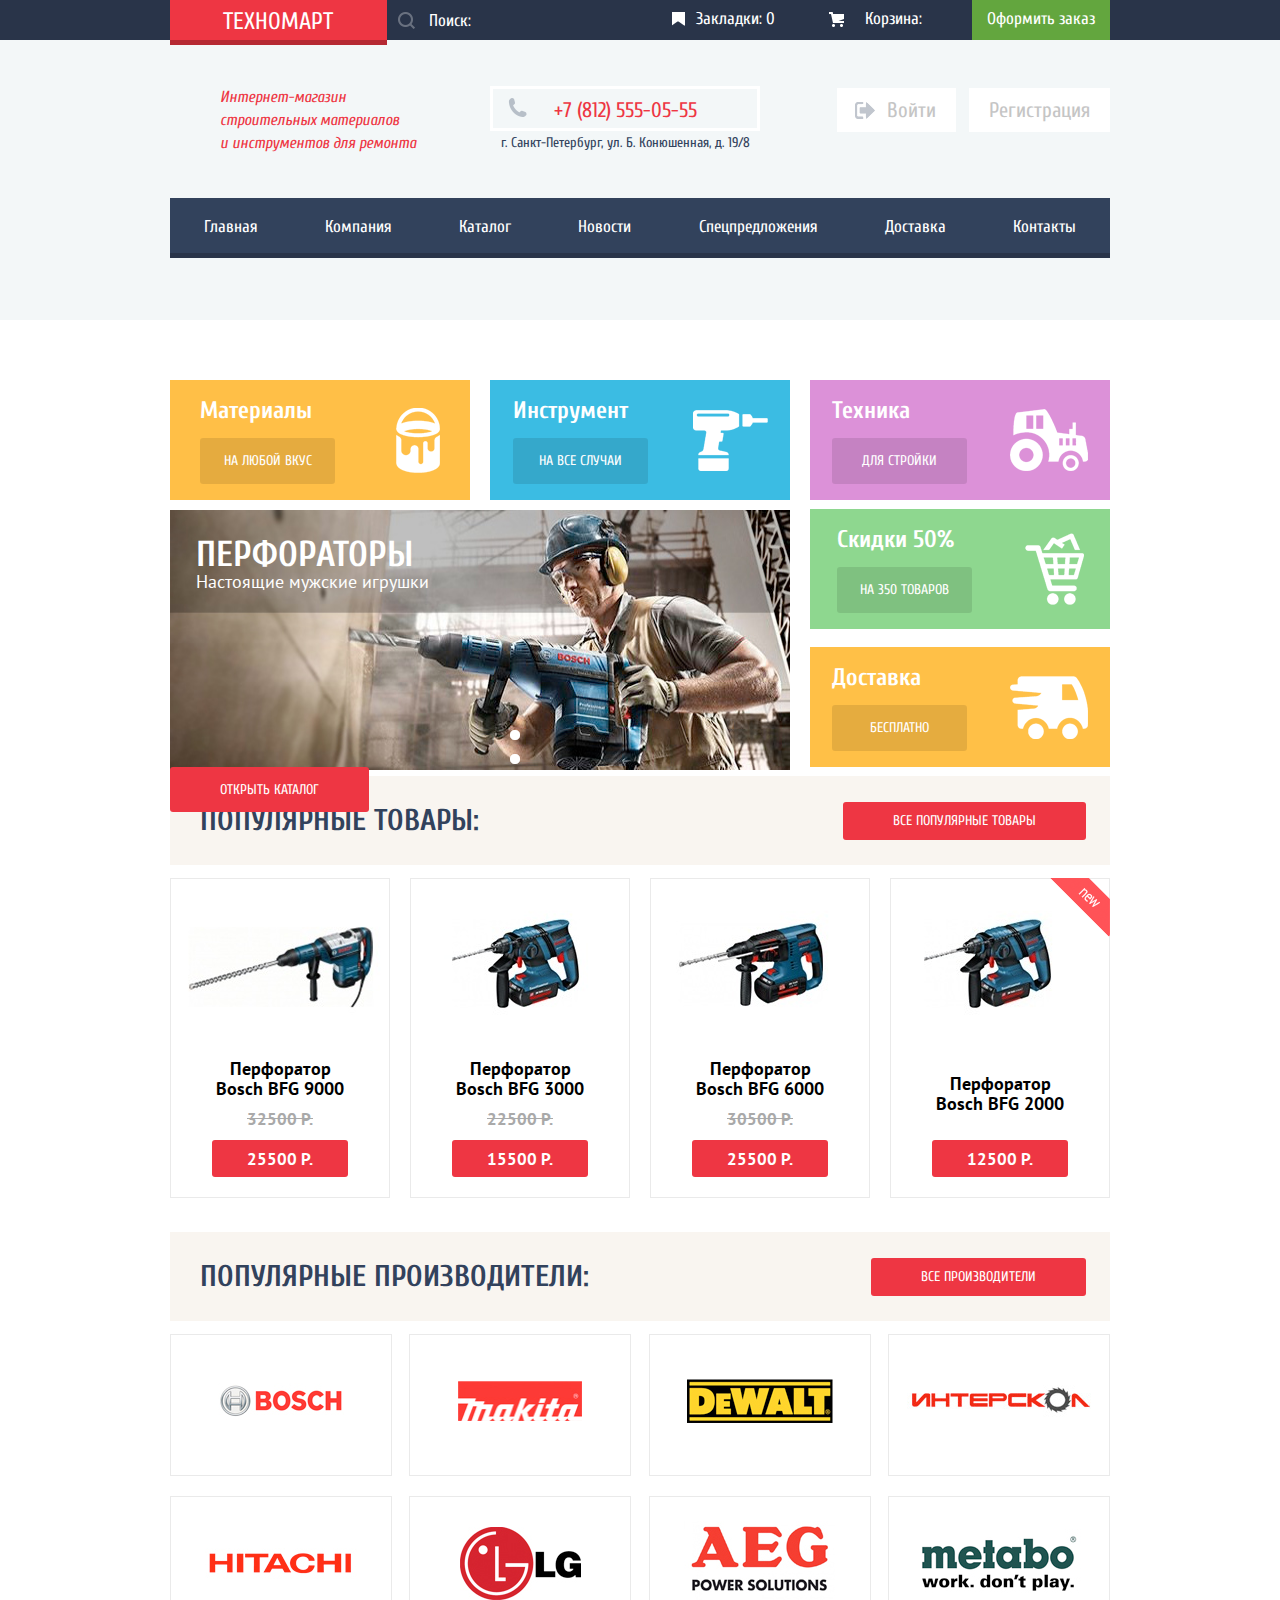
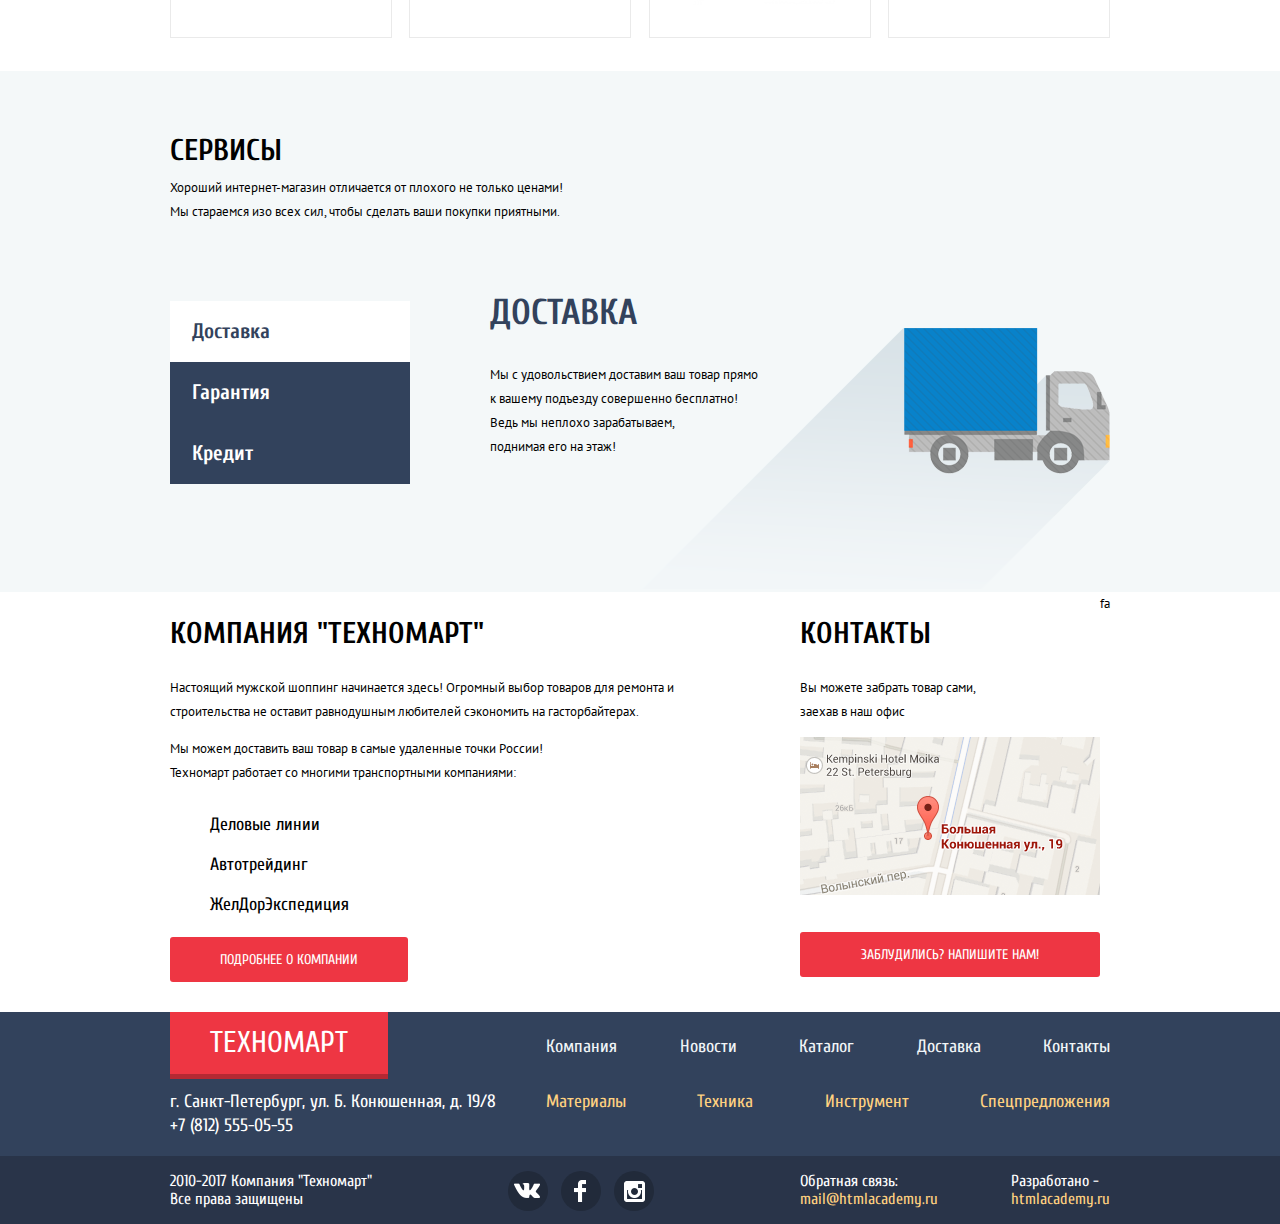
==== commit a9126e4d: "Финальная проверка #1" ====
--- a/index.html
+++ b/index.html
@@ -5,7 +5,7 @@
     <title>HTML Academy: Техномарт</title>
     <link href="css/normalize.css" rel="stylesheet">
     <link href="css/style.css" rel="stylesheet">
-    <link href="https://fonts.googleapis.com/css?family=Cuprum:400,400i,700|PT+Sans:400,700&amp;subset=cyrillic" rel="stylesheet">
+    <link href="https://fonts.googleapis.com/css?family=Cuprum:400,400i,700%7CPT+Sans:400,700&amp;subset=cyrillic" rel="stylesheet">
   </head>
   <body>
     <header class="page-header">
@@ -53,62 +53,66 @@
       	<ul>
           <li>
             <h2>Материалы</h2>
-            <a class="button-catalog" href="..">На любой вкус</a>
-            <img src="img/materials-icon.png" width="44" height="65">
+            <a class="button-catalog" href="#">На любой вкус</a>
+            <img src="img/materials-icon.png" alt="Материалы" width="44" height="65">
           </li>
           <li>
             <h2>Инструмент</h2>
-            <a class="button-catalog" href="..">На все случаи</a>
-            <img src="img/tool-icon.png" width="75" height="61">
+            <a class="button-catalog" href="#">На все случаи</a>
+            <img src="img/tool-icon.png" alt="Инструмент" width="75" height="61">
           </li>
           <li>
             <h2>Техника</h2>
-            <a class="button-catalog" href="..">Для стройки</a>
-            <img src="img/technics-icon.png" width="78" height="62">
+            <a class="button-catalog" href="#">Для стройки</a>
+            <img src="img/technics-icon.png" alt="Техника" width="78" height="62">
           </li>
       	</ul>
       	<article class="gallery">
+               <div class="slide-1">
                 <h2>Перфораторы</h2>
                 <span>Настоящие мужские игрушки</span>
-                <figure class="gallery-content">
-                    <img src="img/slider-1.jpg" width="620" height="260">
-                </figure>
-                <ul class="slides-switches">
+                <img src="img/slider-1.jpg" alt="Перфораторы" width="620" height="260">
+                <a class="button gallery" href="catalog.html">Открыть каталог</a>
+                <!--<div class="slides-switch">
+                    <button class="slide-prev">231</button>
+                    <button class="slide-next">132</button>
+                </div> -->
+                <ul class="slides-switches-radio">
                     <li class="slide-radio">
-                        <button class="slide-btn">Первый слайд</button>
+                        <button class="slide-btn active"></button>
                     </li>
                     <li class="slide-radio">
-                        <button class="slide-btn">Второй слайд</button>
+                        <button class="slide-btn"></button>
                     </li>
                 </ul>
-                <a class="button" href="catalog.html">Открыть каталог</a>
+                </div>
         	</article>
         <ul class="features-list">
             <li>
               <h2>Скидки 50%</h2>
-              <a class="button-catalog" href="..">на 350 товаров</a>
-              <img src="img/discounts-icon.png" width="59" height="72">
+              <a class="button-catalog" href="#">на 350 товаров</a>
+              <img src="img/discounts-icon.png" alt="Скидки 50%" width="59" height="72">
             </li>
             <li>
               <h2>Доставка</h2>
-              <a class="button-catalog" href="..">Бесплатно</a>
-              <img src="img/delivery-icon.png" width="78" height="63">
+              <a class="button-catalog" href="#">Бесплатно</a>
+              <img src="img/delivery-icon.png" alt="Доставка" width="78" height="63">
             </li>
       	</ul>
  			</section>
       <section class="popular-items">
         <h2>Популярные товары:</h2>
-        <a class="button" href="fa.html">Все популярные товары</a>
+        <a class="button" href="#">Все популярные товары</a>
       </section>
       <section class="popular-list">
         <ul>
           <li>
             <div class="preview-item">
               <div class="item-action">
-                <button href="" class="buy">Купить</button>
-                <button href="" class="favorites">В закладки</button>
-              </div>
-              <img src="img/catalog/bosch-bfg-9000.jpg" width="217" height="168">
+                <button class="buy">Купить</button>
+                <button class="favorites">В закладки</button>
+              </div>
+              <img src="img/catalog/bosch-bfg-9000.jpg" alt="Перфоратор Bosch BFG 9000" width="217" height="168">
               <h3>Перфоратор Bosch BFG 9000</h3>
               <p>32500 P.</p>
               <span>25500 P.</span>
@@ -117,10 +121,10 @@
           <li>
             <div class="preview-item">
               <div class="item-action">
-                <button href="" class="buy">Купить</button>
-                <button href="" class="favorites">В закладки</button>
-              </div>
-              <img src="img/catalog/bosch-bfg-3000.jpg">
+                <button class="buy">Купить</button>
+                <button class="favorites">В закладки</button>
+              </div>
+              <img src="img/catalog/bosch-bfg-3000.jpg" alt="Перфоратор Bosch BFG 3000" width="217" height="168">
               <h3>Перфоратор Bosch BFG 3000</h3>
               <p>22500 P.</p>
               <span>15500 P.</span>
@@ -129,10 +133,10 @@
           <li>
             <div class="preview-item">
               <div class="item-action">
-                <button href="" class="buy">Купить</button>
-                <button href="" class="favorites">В закладки</button>
-              </div>
-              <img src="img/catalog/bosch-bfg-6000.jpg">
+                <button class="buy">Купить</button>
+                <button class="favorites">В закладки</button>
+              </div>
+              <img src="img/catalog/bosch-bfg-6000.jpg" alt="Перфоратор Bosch BFG 6000" width="217" height="168">
               <h3>Перфоратор Bosch BFG 6000</h3>
               <p>30500 P.</p>
               <span>25500 P.</span>
@@ -142,10 +146,10 @@
             <div class="preview-item">
               <span class="new-flag"></span>
               <div class="item-action">
-                <button href="" class="buy">Купить</button>
-                <button href="" class="favorites">В закладки</button>
-              </div>
-              <img src="img/catalog/bosch-bfg-2000.jpg">
+                <button class="buy">Купить</button>
+                <button class="favorites">В закладки</button>
+              </div>
+              <img src="img/catalog/bosch-bfg-2000.jpg" alt="Перфоратор Bosch BFG 2000" width="217" height="168">
               <h3>Перфоратор Bosch BFG 2000</h3>
               <span>12500 P.</span>
             </div>
@@ -159,28 +163,28 @@
       <section class="brands-list">   
         <ul>
           <li class="preview-brands">
-            <a href="#" aria-label="Bosch"><img src="img/brands/bosch.jpg" width="126" height="37"></a>
-          </li>
-          <li class="preview-brands">
-            <a href="#" aria-label="Makita"><img src="img/brands/Makita.jpg" width="124" height="40"></a>
-          </li>
-          <li class="preview-brands">
-            <a href="#" aria-label="DeWaLT"><img src="img/brands/DeWALT.jpg" width="146" height="44"></a>
-          </li>
-          <li class="preview-brands">
-            <a href="#" aria-label="Interskol"><img src="img/brands/Interskol.jpg" width="184" height="32"></a>
-          </li>
-          <li class="preview-brands">
-            <a href="#" aria-label="HITACHI"><img src="img/brands/Hitachi.jpg" width="169" height="31"></a>
-          </li>
-          <li class="preview-brands">
-            <a href="#" aria-label="LG"><img src="img/brands/LG.jpg" width="121" height="73"></a>
-          </li>
-          <li class="preview-brands">
-            <a href="#" aria-label="AEG"><img src="img/brands/AEG.jpg" width="151" height="84"></a>
+            <a href="#" aria-label="Bosch"><img src="img/brands/bosch.jpg" alt="Bosch" width="126" height="37"></a>
+          </li>
+          <li class="preview-brands">
+            <a href="#" aria-label="Makita"><img src="img/brands/Makita.jpg" alt="Makita" width="124" height="40"></a>
+          </li>
+          <li class="preview-brands">
+            <a href="#" aria-label="DeWaLT"><img src="img/brands/DeWALT.jpg" alt="DeWaLT" width="146" height="44"></a>
+          </li>
+          <li class="preview-brands">
+            <a href="#" aria-label="Interskol"><img src="img/brands/Interskol.jpg" alt="Интерскол" width="184" height="32"></a>
+          </li>
+          <li class="preview-brands">
+            <a href="#" aria-label="HITACHI"><img src="img/brands/Hitachi.jpg" alt="HITACHI" width="169" height="31"></a>
+          </li>
+          <li class="preview-brands">
+            <a href="#" aria-label="LG"><img src="img/brands/LG.jpg" width="121" alt="LG" height="73"></a>
+          </li>
+          <li class="preview-brands">
+            <a href="#" aria-label="AEG"><img src="img/brands/AEG.jpg" width="151" alt="AEG" height="84"></a>
                 </li>
           <li class="preview-brands">
-            <a href="#" aria-label="Metabo"><img src="img/brands/Metabo.jpg" width="204" height="69"></a>
+            <a href="#" aria-label="Metabo"><img src="img/brands/Metabo.jpg" width="204" alt="Metabo" height="69"></a>
           </li>
         </ul>
       </section>
@@ -218,9 +222,15 @@
         <div class="contacts">
           <h3>Контакты</h3>
           <p>Вы можете забрать товар сами, <br> заехав в наш офис</p>
-          <img src="img/map.png" width="300" height="158">
+          <img src="img/map.png" alt="Карта" width="300" height="158">
           <a class="button" href=".html">Заблудились? Напишите нам!</a>
-        </div>
+          
+        </div>
+        <div class="container-modal">
+              <div class="write-us">
+                  <form>fa</form>
+              </div>
+          </div>
       </section>
     </main>
     <footer>
--- a/css/style.css
+++ b/css/style.css
@@ -526,23 +526,65 @@
     background-color: #ffc047;
 }
 
+.gallery {
+    
+}
+
+.slide-1 {
+    position: relative;
+    margin-top: 10px;
+    width: 620px;
+    height: 266px;
+}
+
 .gallery h2 {
+    position: absolute;
+    padding-left: 26px;
     font-family: "Cuprum", "Arial", sans-serif;
     font-size: 36px;
     line-height: 30px;
+    color: #fff;
     font-weight: bold;
     text-transform: uppercase;
 }
 
 .gallery span {
+    position: absolute;
+    top: 60px;
+    padding-left: 26px;
     font-family: "PT Sans", "Arial", sans-serif;
     font-size: 18px;
     line-height: 24px;
-}
-
-.gallery-content {
-		padding: 0;
-		margin: 0;
+    color: #fff;
+}
+
+.gallery .button.gallery {
+    
+    top: -65px;
+    left: 25px;
+}
+
+.slides-switches-radio {
+    position: absolute;
+    
+    width: 30px;
+    top: 200px;
+    left: 300px;
+}
+
+.slide-radio {
+    display: inline;
+    width: 10px;
+}
+
+.slides-switches-radio .slide-btn {
+    
+    height: 10px;
+    margin-right: 20px;
+    background: url(../img/icon-slider-dots.png) no-repeat;
+    border: 0;
+    outline: 0;
+    cursor: pointer;
 }
 
 .popular-items {
@@ -760,6 +802,15 @@
 		margin-bottom:20px;
 }
 
+.preview-brands {
+    width: 220px;
+    height: 140px;
+}
+
+.preview-brands:hover {
+    box-shadow: 0 0 10px 5px rgba(0, 0, 0, 0.2);
+}
+
 .preview-brands img {
     max-width: 100%;
     height: auto;
@@ -923,6 +974,14 @@
     line-height: 20px;
     color: #000;
 		padding-bottom: 20px; 
+}
+
+.container-modal {
+    
+}
+
+.container-modal .write-us {
+    
 }
 
 footer {
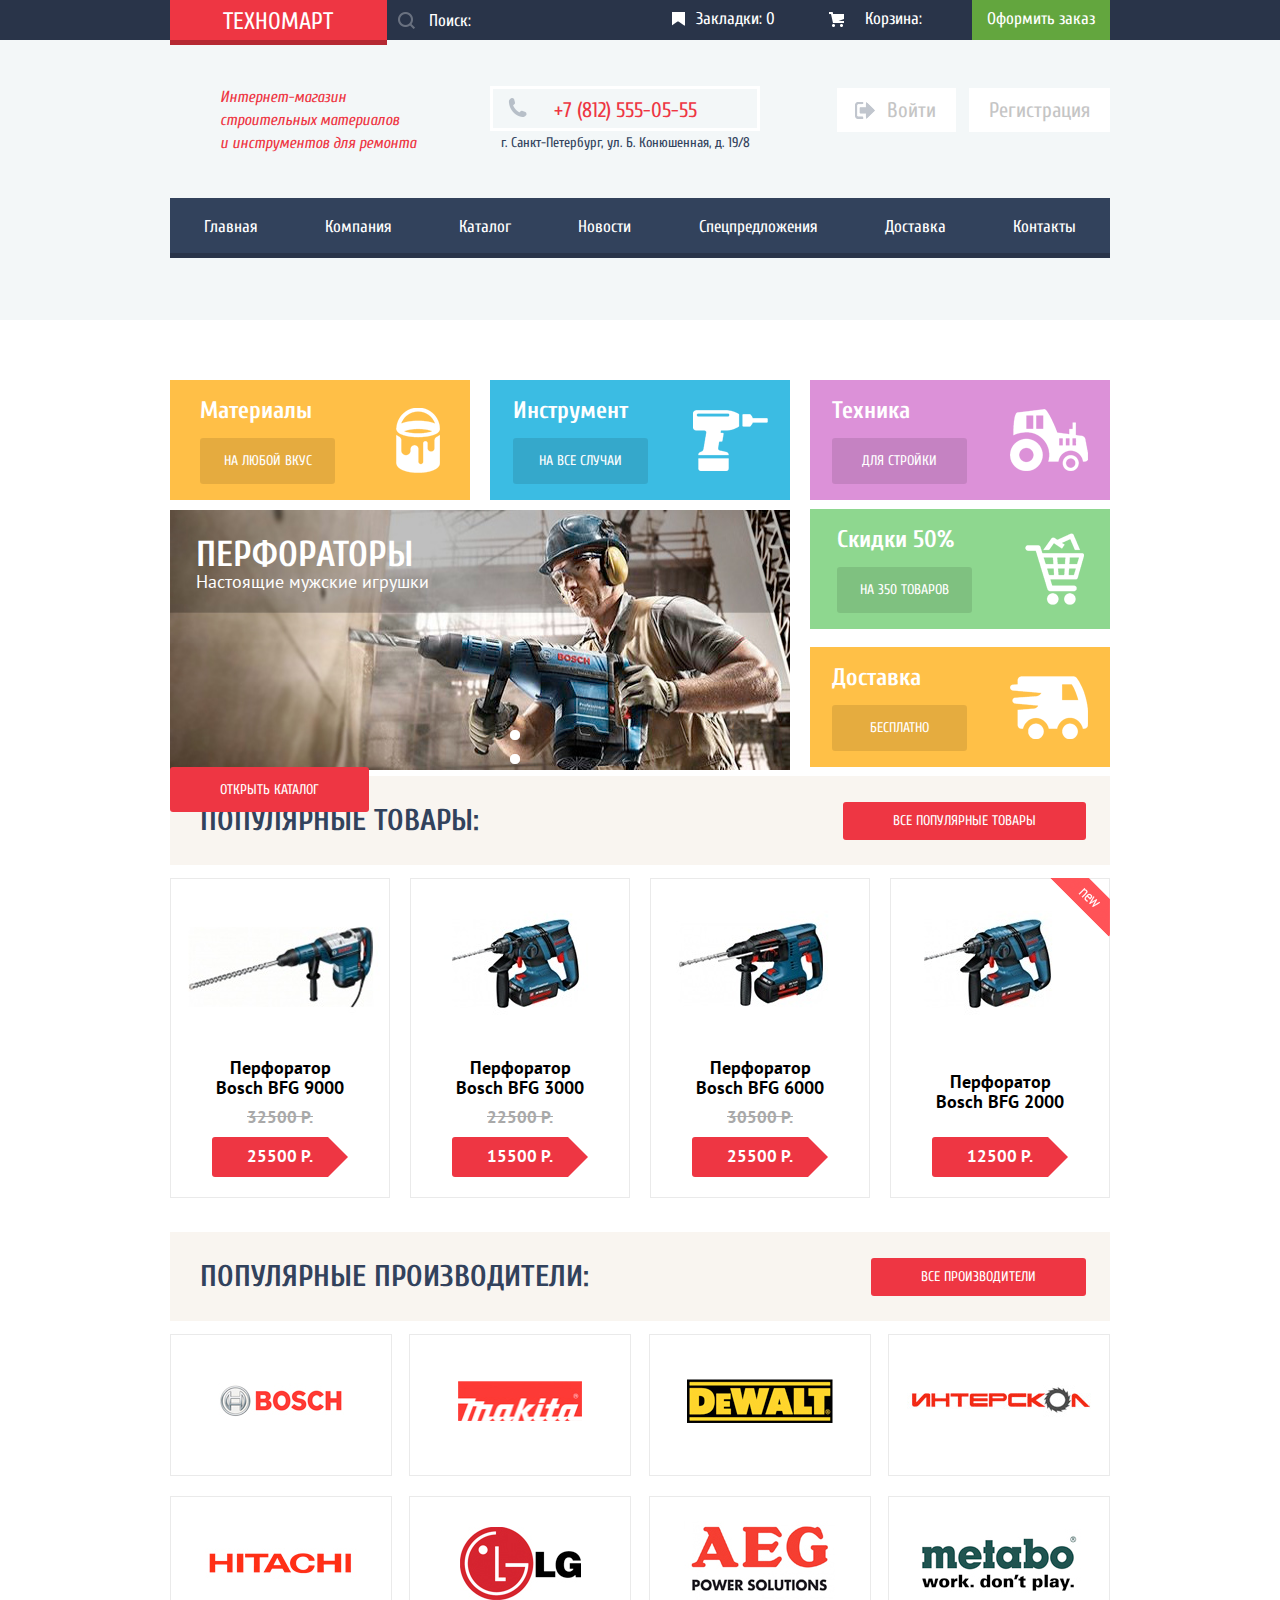
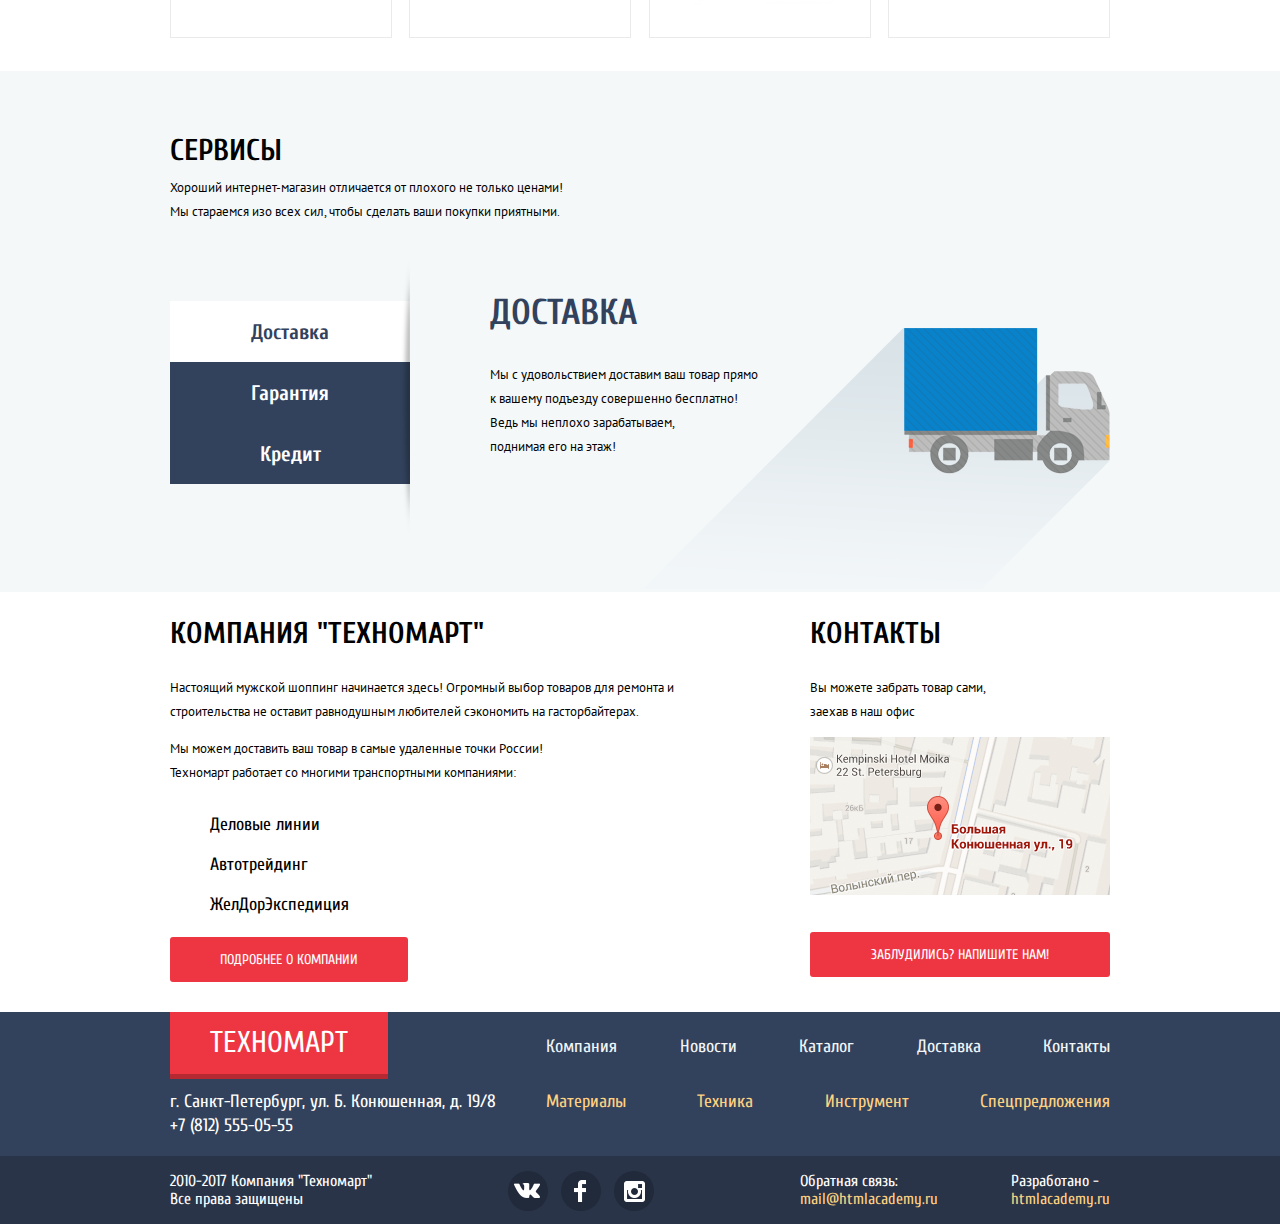
==== commit 1faf7632: "Добавил декоративные элементы" ====
--- a/index.html
+++ b/index.html
@@ -53,7 +53,7 @@
       	<ul>
           <li>
             <h2>Материалы</h2>
-            <a class="button-catalog" href="#">На любой вкус</a>
+            <a class="button-catalog" href="#"><span>На любой вкус</span></a>
             <img src="img/materials-icon.png" alt="Материалы" width="44" height="65">
           </li>
           <li>
@@ -115,7 +115,7 @@
               <img src="img/catalog/bosch-bfg-9000.jpg" alt="Перфоратор Bosch BFG 9000" width="217" height="168">
               <h3>Перфоратор Bosch BFG 9000</h3>
               <p>32500 P.</p>
-              <span>25500 P.</span>
+              <span class="new-price">25500 P.</span>
             </div>
           </li>
           <li>
@@ -127,7 +127,7 @@
               <img src="img/catalog/bosch-bfg-3000.jpg" alt="Перфоратор Bosch BFG 3000" width="217" height="168">
               <h3>Перфоратор Bosch BFG 3000</h3>
               <p>22500 P.</p>
-              <span>15500 P.</span>
+              <span class="new-price">15500 P.</span>
             </div>
           </li>
           <li>
@@ -139,7 +139,7 @@
               <img src="img/catalog/bosch-bfg-6000.jpg" alt="Перфоратор Bosch BFG 6000" width="217" height="168">
               <h3>Перфоратор Bosch BFG 6000</h3>
               <p>30500 P.</p>
-              <span>25500 P.</span>
+              <span class="new-price">25500 P.</span>
             </div>
           </li>
           <li>
@@ -151,7 +151,7 @@
               </div>
               <img src="img/catalog/bosch-bfg-2000.jpg" alt="Перфоратор Bosch BFG 2000" width="217" height="168">
               <h3>Перфоратор Bosch BFG 2000</h3>
-              <span>12500 P.</span>
+              <span class="new-price">12500 P.</span>
             </div>
           </li>
         </ul>
@@ -160,7 +160,7 @@
         <h2>Популярные производители:</h2>
         <a class="button" href=".html">Все производители</a>
       </section>
-      <section class="brands-list">   
+      <section class="brands-list">
         <ul>
           <li class="preview-brands">
             <a href="#" aria-label="Bosch"><img src="img/brands/bosch.jpg" alt="Bosch" width="126" height="37"></a>
@@ -196,9 +196,9 @@
           </div>
           <div class="features">
             <ul>
-              <li><a href="#">Доставка</a></li>
-              <li><a href="#">Гарантия</a></li>
-              <li><a href="#">Кредит</a></li>
+              <li><button disabled>Доставка</button></li>
+              <li><button>Гарантия</button></li>
+              <li><button>Кредит</button></li>
           </ul>
             <div class="delivery">
               <h3>Доставка</h3>
@@ -224,18 +224,11 @@
           <p>Вы можете забрать товар сами, <br> заехав в наш офис</p>
           <img src="img/map.png" alt="Карта" width="300" height="158">
           <a class="button" href=".html">Заблудились? Напишите нам!</a>
-          
-        </div>
-        <div class="container-modal">
-              <div class="write-us">
-                  <form>fa</form>
-              </div>
-          </div>
+        </div>
       </section>
     </main>
     <footer>
       <section class="footer-top">
-          <!-- <h2 class="visually-hidden">Футер верх</h2> -->
           <a class="logo" href="index.html">Техномарт</a>
           <ul>
               <li><a href="">Компания</a></li>
@@ -246,7 +239,6 @@
             </ul>
         </section>
       <section class="footer-middle">
-        <!-- <h2 class="visually-hidden">Футер середина</h2> -->
         <p class="footer-contacts">г. Санкт-Петербург, ул. Б. Конюшенная, д. 19/8 <br> +7 (812) 555-05-55</p>
         <ul>
           <li><a href="#">Материалы</a></li>
@@ -257,7 +249,6 @@
       </section>
       <section class="footer-bottom">
         <div class="container">
-          <!-- <h2 class="visually-hidden">Футер низ</h2> -->
           <p>2010-2017 Компания "Техномарт" <br> Все права защищены</p>
           <div class="share">
             <a class="social social-vk" href="http://www.vk.ru#"></a>
--- a/css/style.css
+++ b/css/style.css
@@ -97,7 +97,6 @@
 
 .search {
     width: 270px;
-    
     color: #fff;
 }
 
@@ -156,7 +155,6 @@
 }
 
 .header-top li:nth-child(4) {
-    ba1ckground: url(../img/icon-cart.png) no-repeat;
     background-position: 13% 45%;
 }
 
@@ -425,7 +423,7 @@
     flex-direction: row;
     justify-content: space-between;
     flex-wrap: wrap;
-		margin-top: 60px;
+	margin-top: 60px;
 }
 
 .catalog-list ul:first-child {
@@ -433,21 +431,21 @@
     flex-direction: row;
     justify-content: space-between;
     width: 100%;
-		margin: 0;
-		padding: 0;        
+	margin: 0;
+	padding: 0;        
 }
 
 .catalog-list ul:first-child li  {
     display: flex;
-		flex-direction: column;
-		justify-content: space-around;
-		align-content: space-around;
-		align-items: flex-start;
-		flex-wrap: wrap;
-		width: 300px;
+	flex-direction: column;
+	justify-content: space-around;
+	align-content: space-around;
+	align-items: flex-start;
+	flex-wrap: wrap;
+	width: 300px;
     height: 120px;
-		padding: 10px 0;
-		box-sizing: border-box;
+	padding: 10px 0;
+	box-sizing: border-box;
 }
 
 .catalog-list ul:first-child li h2 {
@@ -456,24 +454,32 @@
     font-size: 24px;
     line-height: 30px;
     color: #fff;
-		padding: 0;
-		margin: 0;
+	padding: 0;
+	margin: 0;
 }
 
 .button-catalog {
-		display: inline-block;
+	display: inline-block;
     width: 135px;
     padding: 14px 0;
     text-align: center;
-		font-family: "Cuprum", "Arial", sans-serif;
+	font-family: "Cuprum", "Arial", sans-serif;
     font-size: 14px;
     line-height: 18px;
     text-decoration: none;
     text-transform: uppercase;
     color: #fff;
     border-radius: 3px;
-    background: rgba(0, 0, 0, 0.1);
-		box-sizing: border-box; 
+    background-color: rgba(0, 0, 0, 0.1);
+	box-sizing: border-box; 
+}
+
+.button-catalog:hover {
+    background-color: rgba(0, 0, 0, 0.2);
+}
+
+.button-catalog:active {
+    background-color: rgba(0, 0, 0, 0.3);
 }
 
 .catalog-list ul:first-child li:first-child  {
@@ -492,20 +498,20 @@
     flex-direction: column;
     justify-content: space-around;
     width: 300px;
-		margin: 0;
-		padding: 0;
+	margin: 0;
+	padding: 0;
 }
 
 .features-list li {
     display: flex;
-		flex-direction: column;
-		justify-content: space-around;
-		align-content: space-around;
-		flex-wrap: wrap;
-		width: 300px;
+	flex-direction: column;
+	justify-content: space-around;
+	align-content: space-around;
+	flex-wrap: wrap;
+	width: 300px;
     height: 120px;
-		padding: 10px 0;
-		box-sizing: border-box;
+	padding: 10px 0;
+	box-sizing: border-box;
 }
 
 .features-list li h2 {
@@ -514,8 +520,8 @@
     font-size: 24px;
     line-height: 30px;
     color: #fff;
-		padding: 0;
-		margin: 0;
+	padding: 0;
+	margin: 0;
 }
 
 .features-list li:first-child  {
@@ -524,10 +530,6 @@
 
 .features-list li:last-child  {
     background-color: #ffc047;
-}
-
-.gallery {
-    
 }
 
 .slide-1 {
@@ -742,8 +744,9 @@
 }
 
 .preview-item span {
+    position: relative;
     width: 140x;
-    height: 37px;
+    height: 40px;
     background-color: #ee3643;
     border-radius: 3px;
     box-sizing: border-box;
@@ -757,6 +760,17 @@
     cursor: default;
 }
 
+.preview-item span.new-price:after{
+    content: '';
+    position: absolute;
+    top:0 ;
+    right: -20px;
+    width: 0;
+    height: 0;
+    border: 20px solid white;
+    border-left-color:#ee3643;
+}
+
 .popular-brands {
     display: flex;
     align-items: center;
@@ -848,6 +862,7 @@
 }
 
 .features ul {
+    
 		float: left;
 		width: 240px;
 		padding: 0;
@@ -857,47 +872,39 @@
 .features li {
 		position: relative;
 		vertical-align: middle;
-		height: 61px;
-		width: 240px;
-		background-color: #32425c;
-		padding-left: 22px;
-		box-sizing: border-box;
-}
-
-.features a {
-		position: absolute;
-		top: 25%;		
-}
-
-.features li:first-child {
-		background-color: #fff;
-}
-
-.features li:first-child a {	
-		color: #32425c;
-}
-
-.features li:hover {
-		background-color: #293449;
-}
-
-.features li:first-child:hover a {
-		color: #fff;
-}
-
-.features li a {
+}
+
+.features button {
 		font-family: "Cuprum", "Arial", sans-serif;
     font-size: 21px;
 		font-weight: bold;
 		line-height: 30px;
-		color: #fff;
-}
-
-.features li a {
-		color: #fff;
+		color: #fff;		
+    height: 61px;
+		width: 240px;
+		background-color: #32425c;
+		box-sizing: border-box;
+    border: 0;
+    outline: 0;
+    cursor: pointer;
+}
+
+.features li:first-child {
+		background-color: #fff;
+}
+
+.features li:first-child button {	
+		color: #32425c;
+    background-color: #fff;
+}
+
+.features li:hover button {
+		background-color: #fff;
+    color: #32425c;
 }
 
 .delivery {
+    position: relative;
     float: right;
 		width: 620px;
 		height: 300px;
@@ -907,6 +914,17 @@
     background-repeat: no-repeat;
 }
 
+.delivery::after {
+		content: '';
+    position: absolute;
+    background: url(../img/services-shadow.png) no-repeat;
+    background-position: 0 0;
+    height: 272px;
+    width: 20px;
+    top: -40px;
+    left: -90px;
+}
+
 .delivery h3 {
     font-family: "Cuprum", "Arial", sans-serif;
     font-size: 36px;
@@ -974,14 +992,6 @@
     line-height: 20px;
     color: #000;
 		padding-bottom: 20px; 
-}
-
-.container-modal {
-    
-}
-
-.container-modal .write-us {
-    
 }
 
 footer {
@@ -1384,10 +1394,6 @@
 		font-size: 15px;
 		line-height: 20px;
 		text-transform: uppercase;    
-}
-
-fieldset input {
-    p1adding-top: 39px;
 }
 
 .filter h3 {
